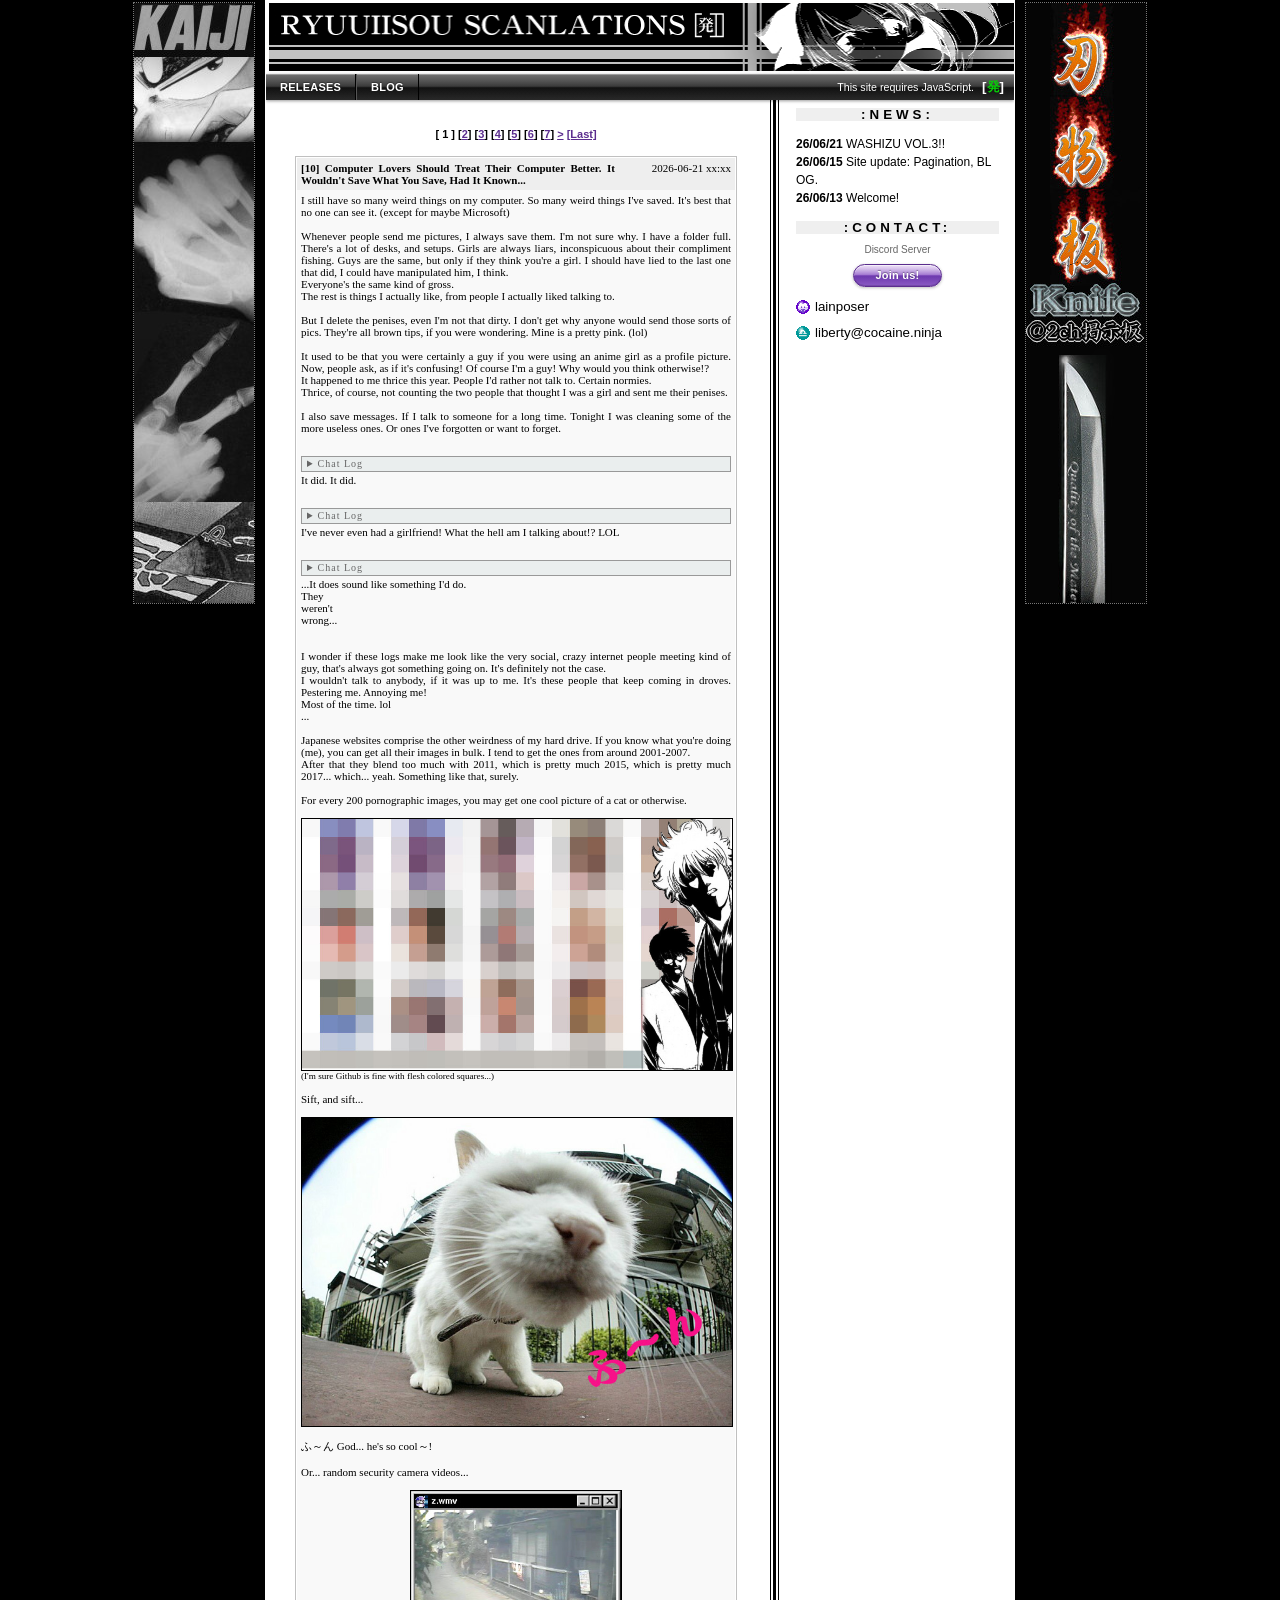
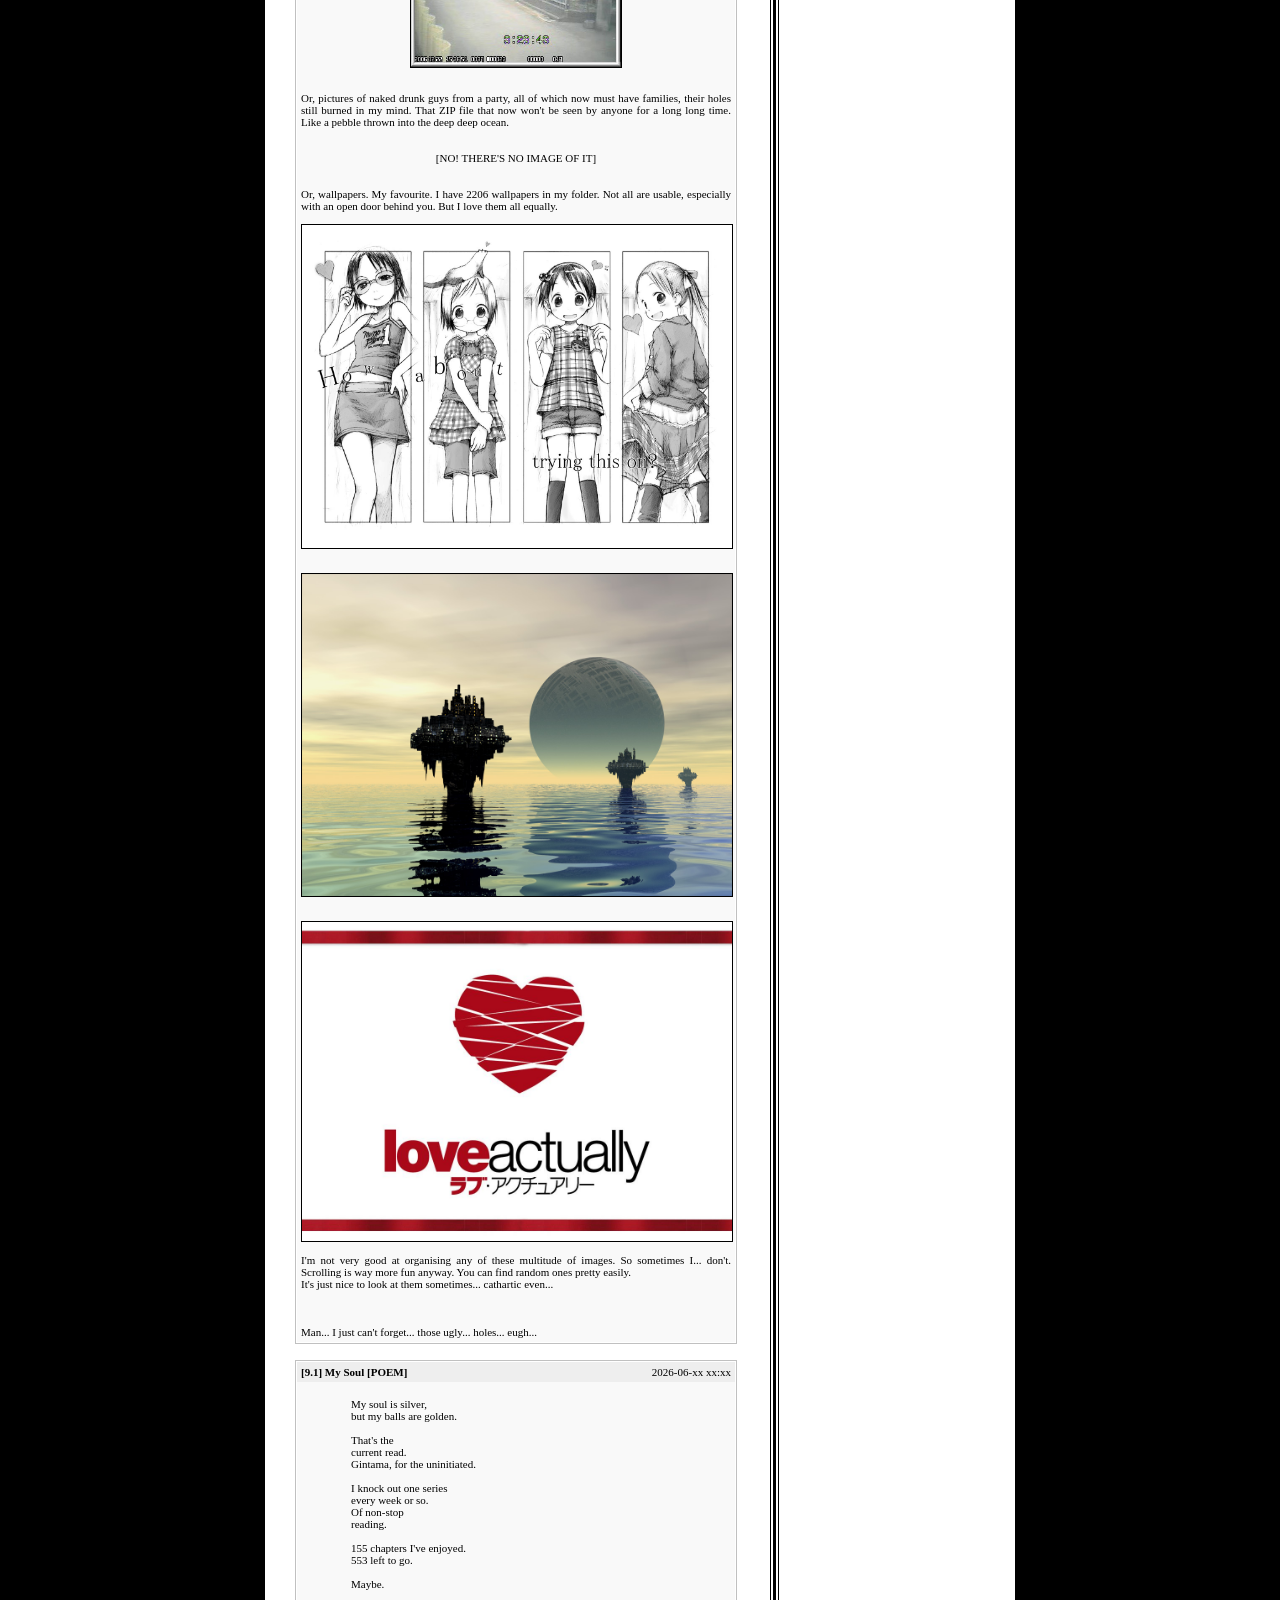
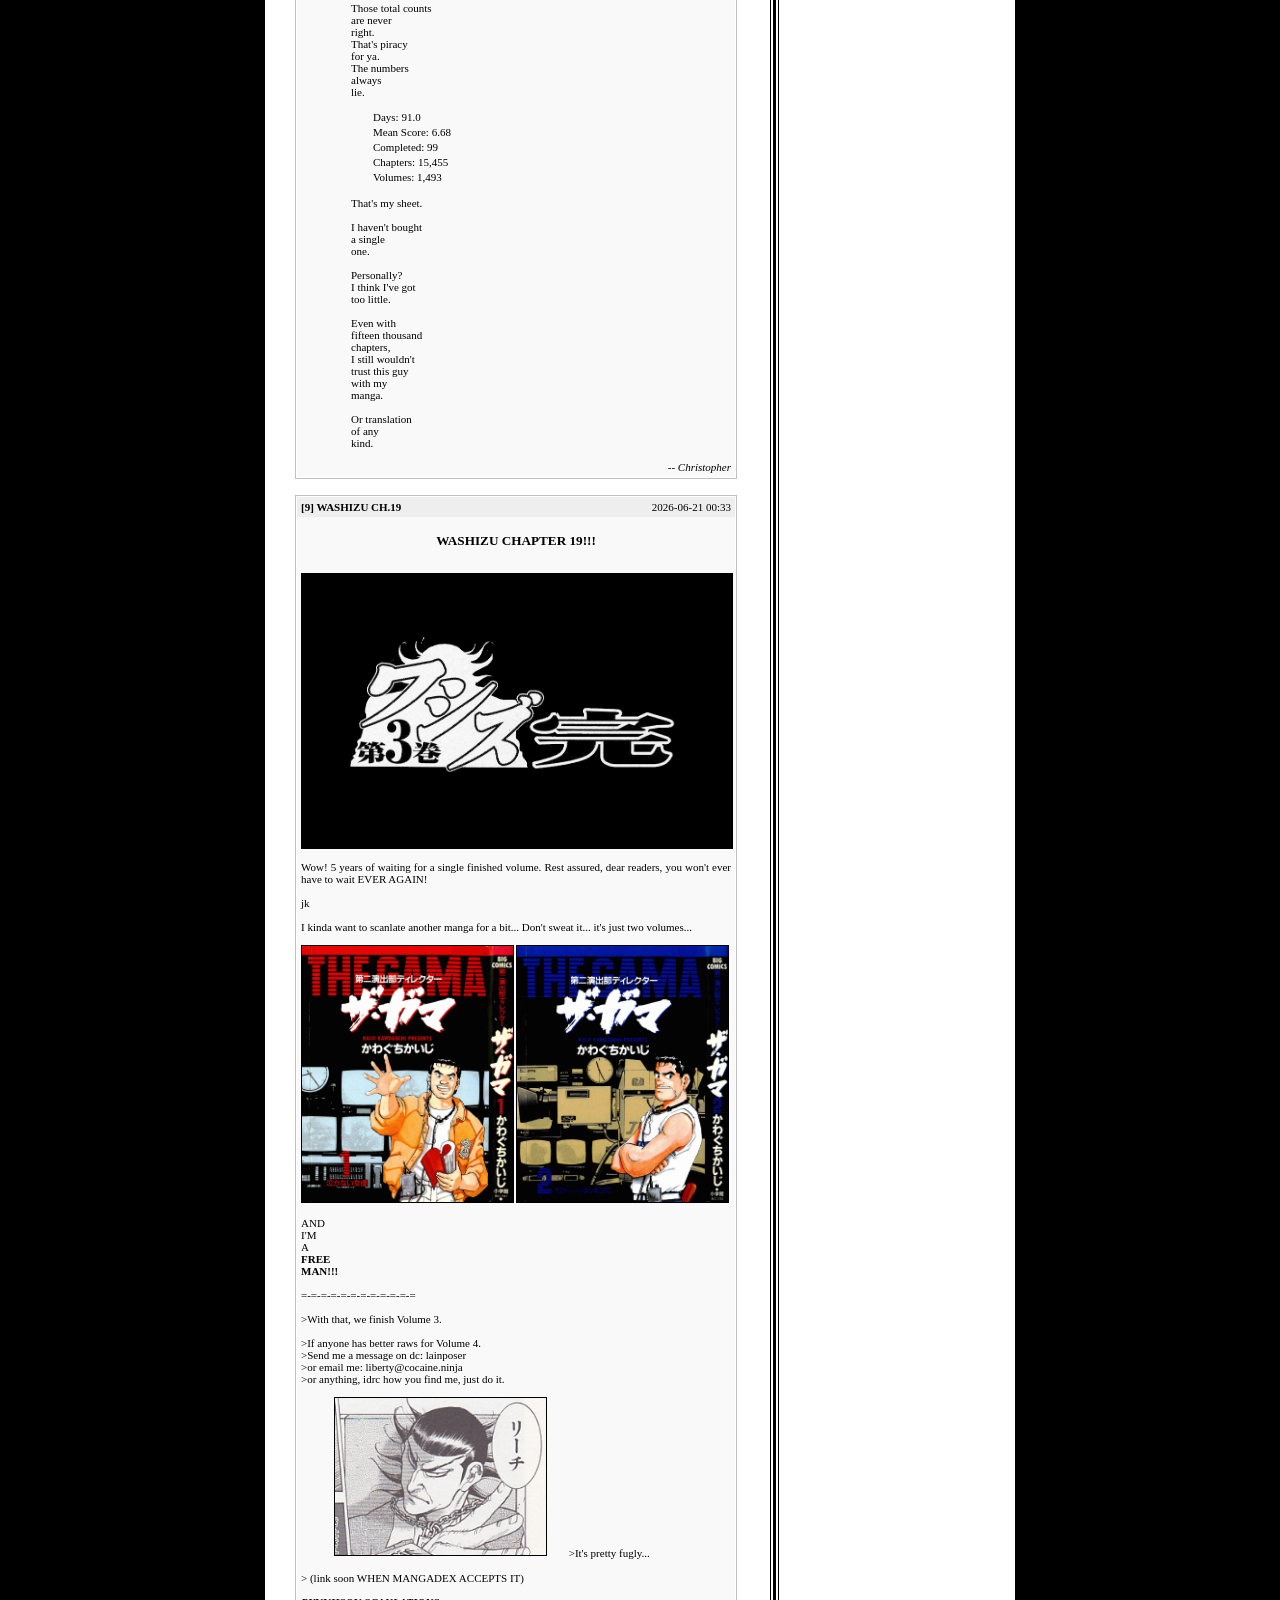
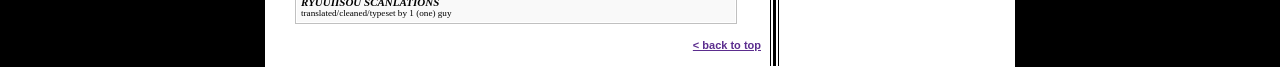
==== gbook/index.html @ 0a301904 "big update: washizu vol3 finished, blog improved, ads galore" ====
<!DOCTYPE html PUBLIC "-//W3C//DTD HTML 4.01 Frameset//EN" "http://www.w3.org/TR/html4/frameset.dtd">
<html><head>

  <meta http-equiv="Content-Type" content="text/html; charset=UTF-8">
  <meta http-equiv="Content-Style-Type" content="text/css">
  <style>html, body { background-color: #000000 !important; }</style>
  <meta name="description" content="RYUUIISOU SCANLATIONS">
  <link rel="stylesheet" href="../BASIC/design_01.css">
  <script>var ROOT_PATH = '../';</script>
  <script src="../BASIC/lupin.js?v=3"></script>
  <script src="../BASIC/musumekko.js"></script>
  <script src="../BASIC/adnot.js"></script>
<title>BLOG - RYUUIISOU SCANLATIONS</title>
</head>
<body bgcolor="#000000">

<div id="ad-left" style="position: absolute; top: 2px; right: calc(50% + 385px);"></div>
<div id="ad-right" style="position: absolute; top: 2px; left: calc(50% + 385px);"></div>

<div id="bg01">

<div id="ban">
<img src="../cg/ban.jpg" alt="RYUUIISOU SCANLATIONS">
<h1><a href="../" accesskey="1">RYUUIISOU SCANLATIONS</a></h1>
</div>

<div id="nav">
<a href="../" class="nb">RELEASES</a><a href="./" class="nb">BLOG</a>
<span id="nht">[<span style="color: rgb(7, 207, 7);">発</span>]</span>
<span id="njs">This site requires JavaScript.</span>
</div>

<div id="ctr"><div id="t1">

<div id="bk" style="padding: 14px 14px 0 14px;">
<div style="text-align:center; padding:0 0 16px 0; font: 700 11px/100% 'Lucida Grande', 'MS PGothic', sans-serif;">[ 1 ] </div>
<div style="border:1px solid silver;padding:1px;margin-bottom:16px;">
<div style="padding:4px;background:#EEEEEE;">
<span style="font:bold 11px verdana;float:left;display:inline-block;max-width:73%;text-align:justify;">Nuffin' to see</span>
<span style="font:11px verdana;float:right;text-align:right;">2026-02-22 05:00</span>
<div style="clear:both;"></div></div>
<div style="padding:4px;background:#F9F9F9;font:11px verdana;color:#999999;text-align:justify;">(  ^^ ;)<br><br></div></div>
</div>

</div>
<div style="text-align:right; margin-bottom: 15px; margin-right: 5px; font: 700 11px/100% 'Lucida Grande', 'MS PGothic', sans-serif;"><a href="javascript:window.scrollTo(0,0);" class="plnk">&lt; back to top</a></div>
</div>

<div id="sb"><div id="t2">

<h2>:News:</h2>
<p id="f5" style="visibility: hidden;">&nbsp;</p>

<h2>:Contact:</h2>
<div id="ct">
<center>
<font size="1" color="#666666">Discord Server</font><br>
<button id="aq" style="margin-top: 2px;" onclick="window.open('https://discord.gg/Wy5FDpHtTW', '_blank')">Join us!</button>
</center>
<p><img src="../cg/icon_discord.png" alt="Discord"> lainposer</p>
<p><img src="../cg/icon_mail.png" alt="Mail"> liberty@cocaine.ninja</p>
<br>
<center>
<div style="zoom: 2; transform: scaleX(0.75); transform-origin: center; image-rendering: pixelated; margin-top: 5px;">
<!-- FC2 Counter  Starts here -->
<script language="javascript" type="text/javascript" src="//counter1.fc2.com/counter.php?id=41049146&main=1"></script><noscript><img src="//counter1.fc2.com/counter_img.php?id=41049146&main=1" /></noscript>
<!-- FC2 Counter  Ends here -->
</div>
</center>
</div>

</div></div>

</div>

</body></html>
---- BASIC/design_01.css ----
body   {margin: 0;
        background-color: #000;
        text-align: center;
        font: 400 11pt/140% "MS PGothic", "ＭＳ Ｐゴシック", "Meiryo", monospace;
        color: #000}

a:link     {color: #000;
            text-decoration: underline}
a:visited  {color: #000;
            text-decoration: underline}
a:hover    {color: #555;
            text-decoration: underline}
a:active   {color: #000;
            text-decoration: underline}

a.plnk:link, a.plnk:visited
       {color: #5b2d8e;
        text-decoration: underline}
a.plnk:hover
       {color: #8450c0}

img    {border: 1px solid #000}

h1, h2, h3
       {margin: 0;
        padding: 0;
        font-weight: normal}


#bg01  {line-height: 140%;
        margin: 0 auto;
        text-align: left;
        width: 750px;
        min-height: 100vh;
        box-sizing: border-box;
        overflow: hidden;
        background: #fff linear-gradient(to right,
            transparent 504px,
            #000 504px, #000 505px,
            transparent 505px, transparent 507px,
            #000 507px, #000 510px,
            transparent 510px, transparent 512px,
            #000 512px, #000 513px,
            transparent 513px) repeat-y;
        border: 1px solid #fff}


#ban   {color: #fff;
        background-color: #fff;
        text-align: left;
        padding: 0;
        border-bottom: 1px solid #fff}

#ban img
       {display: block;
        width: 750px;
        height: auto;
        border: none}

#ban h1
       {display: none}


#nav   {background: linear-gradient(to bottom,
            rgba(255,255,255,0.25), rgba(255,255,255,0.08) 48%,
            rgba(255,255,255,0.0) 49%, rgba(255,255,255,0.03)),
            linear-gradient(to bottom,
            #444, #2a2a2a 45%, #111 55%, #222);
        height: 26px;
        line-height: 26px;
        padding: 0;
        box-shadow: inset 0 1px 0 rgba(255,255,255,0.3),
            0 1px 3px rgba(0,0,0,0.4);
        position: relative}

a.nb   {display: inline-block;
        color: #fff;
        text-decoration: none;
        padding: 0 14px;
        height: 26px;
        line-height: 26px;
        font: 700 11px/26px "Lucida Grande", "MS PGothic", sans-serif;
        text-shadow: 0 -1px 1px rgba(0,0,0,0.35);
        letter-spacing: 0.02em;
        background: transparent;
        border-right: 1px solid #000;
        border-left: 1px solid #555}

a.nb:first-child
       {border-left: none}

a.nb:hover
       {background: linear-gradient(to bottom,
            rgba(255,255,255,0.15), rgba(255,255,255,0.05) 48%,
            rgba(255,255,255,0.0) 49%, rgba(255,255,255,0.03)),
            rgba(255,255,255,0.08)}

a.nb:active
       {background: linear-gradient(to bottom,
            rgba(255,255,255,0.1), rgba(255,255,255,0.02) 48%,
            rgba(255,255,255,0.0) 49%, rgba(255,255,255,0.01)),
            linear-gradient(to bottom,
            #2a2a2a, #1a1a1a 45%, #050505 55%, #111);
        box-shadow: inset 0 2px 3px rgba(0,0,0,0.3),
            inset 0 -1px 0 rgba(0,0,32,0.15)}

#nht   {float: right;
        padding-right: 10px;
        color: #fff;
        font: 700 10pt/26px "MS PGothic", Verdana, sans-serif}

#njs   {float: right;
        padding-right: 8px;
        color: #fff;
        font: 400 8pt/26px "MS PGothic", Verdana, sans-serif}


#ctr   {float: left;
        width: 500px;
        overflow: hidden}

#t1    {padding: 15px 15px 0 15px;
        background-color: #fff;
        color: #000;
        font: 400 10pt/140% "MS PGothic", Verdana, sans-serif}


#pm    {text-align: left;
        color: #000;
        font: 400 10pt/180% "MS PGothic", "Georgia", serif;
        padding: 18px 40px 22px 50px;
        margin: 0 15px 15px 15px;
        white-space: pre-line;
        border: 1px solid #000;
        outline: 1px solid #000;
        outline-offset: 3px}

#sig   {display: block;
        margin-top: 12px;
        text-align: right;
        font-style: italic}


#rel   {width: 100%;
        border-collapse: collapse;
        font: 400 10pt/120% "MS PGothic", Verdana, sans-serif;
        margin-bottom: 15px}

#rel th
       {color: #000;
        font-weight: bold;
        text-align: left;
        padding: 1px 6px;
        border: 1px solid #ddd;
        line-height: 100%;
        background: linear-gradient(to bottom,
            rgba(255,255,255,0.7), rgba(255,255,255,0.3) 48%,
            rgba(255,255,255,0.0) 49%, rgba(255,255,255,0.1)),
            linear-gradient(to bottom,
            #f8f8f8, #eaeaea 45%, #ddd 55%, #e4e4e4);
        box-shadow: inset 0 1px 0 rgba(255,255,255,0.8)}

#rel td:nth-child(2), #rel td:nth-child(3),
#rel th:nth-child(2), #rel th:nth-child(3)
       {text-align: center}

#rel td
       {padding: 1px 6px;
        border: 1px solid #ddd;
        color: #000;
        line-height: 120%}

#rel tr:hover td
       {background-color: #f8f8f8}

#cs    {text-align: left;
        font-weight: normal;
        letter-spacing: 0.05em}

#rel a
       {color: #228b22;
        text-decoration: underline}
#rel a:hover
       {color: #006400}


#sb    {float: right;
        width: 233px;
        overflow: hidden}

#t2    {padding: 8px 15px 15px 15px;
        line-height: 100%}

#t2 h2
       {color: #000;
        background-color: #efefef;
        font: 700 10pt/100% "MS PGothic", Verdana, sans-serif;
        text-align: center;
        text-transform: uppercase;
        letter-spacing: .3em;
        margin-top: 12px}

#t2 h2:first-child
       {margin-top: 0}


#f5    {font: 400 9pt/150% "MS PGothic", Verdana, sans-serif;
        color: #000;
        text-align: left;
        word-break: break-all;
        padding: 2px 0}


#ct    {font: 400 10pt/180% "MS PGothic", Verdana, sans-serif;
        color: #000;
        padding: 4px 0}

#ct center
       {margin-bottom: 8px}

#ct p  {display: flex;
        align-items: center;
        gap: 5px;
        margin: 0 0 2px 0}

#ct img
       {width: 14px;
        height: 14px;
        border: none;
        image-rendering: pixelated}


#aq    {display: inline-block;
        appearance: none;
        -webkit-appearance: none;
        cursor: pointer;
        font: 700 11px/100% "Lucida Grande", "MS PGothic", sans-serif;
        color: #fff;
        text-shadow: 0 -1px 1px rgba(0,0,0,0.35);
        letter-spacing: 0.02em;
        padding: 5px 22px;
        border-radius: 16px;
        border: 1px solid #5b2d8e;
        background: linear-gradient(to bottom,
            rgba(255,255,255,0.75), rgba(255,255,255,0.15) 48%,
            rgba(255,255,255,0.0) 49%, rgba(255,255,255,0.05)),
            linear-gradient(to bottom,
            #b88cde, #9260c8 45%, #6d3aaf 55%, #8450c0);
        box-shadow: inset 0 1px 0 rgba(255,255,255,0.55),
            inset 0 -1px 0 rgba(0,0,32,0.15),
            0 1px 3px rgba(0,0,0,0.25)}

#aq:hover
       {background: linear-gradient(to bottom,
            rgba(255,255,255,0.85), rgba(255,255,255,0.20) 48%,
            rgba(255,255,255,0.0) 49%, rgba(255,255,255,0.08)),
            linear-gradient(to bottom,
            #c9a0ea, #a070d8 45%, #7d4abf 55%, #9460d0)}

#aq:active
       {background: linear-gradient(to bottom,
            rgba(255,255,255,0.4), rgba(255,255,255,0.05) 48%,
            rgba(255,255,255,0.0) 49%, rgba(255,255,255,0.02)),
            linear-gradient(to bottom,
            #8a5cb0, #6d3a9a 45%, #522885 55%, #6b3ea8);
        box-shadow: inset 0 2px 3px rgba(0,0,0,0.2),
            0 1px 1px rgba(0,0,0,0.15)}
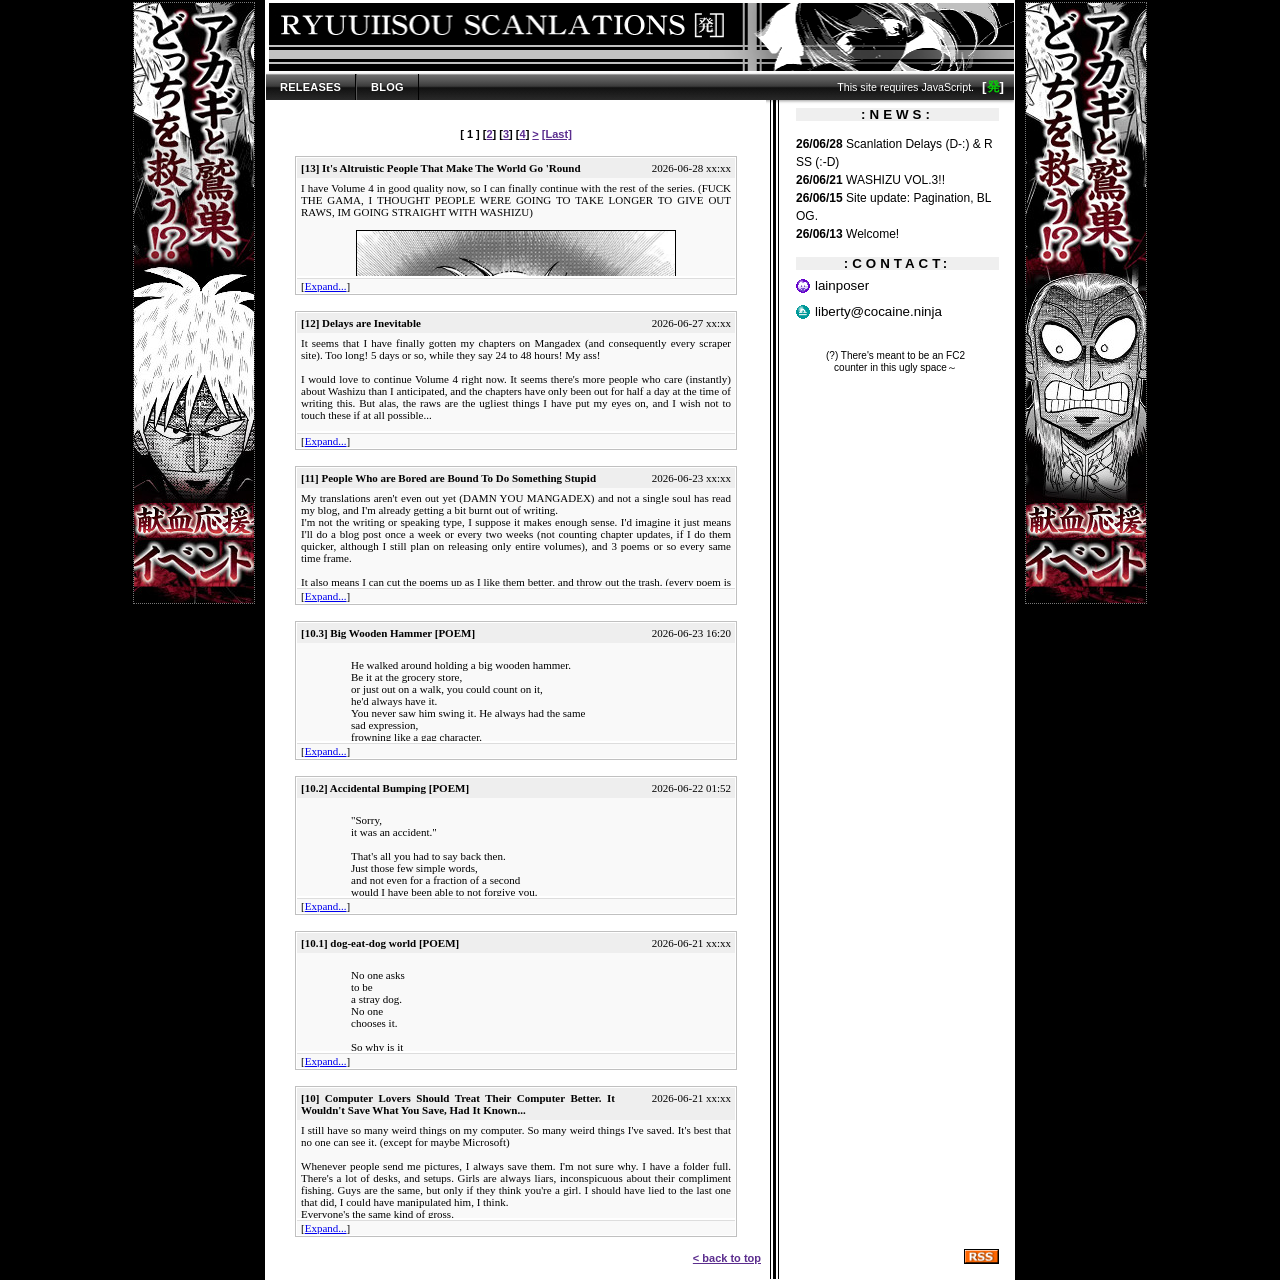
==== commit a78337e1: "RSS and such" ====
--- a/gbook/index.html
+++ b/gbook/index.html
@@ -30,6 +30,7 @@
 <span id="njs">This site requires JavaScript.</span>
 </div>
 
+<div style="position: relative; overflow: hidden;">
 <div id="ctr"><div id="t1">
 
 <div id="bk" style="padding: 14px 14px 0 14px;">
@@ -53,24 +54,29 @@
 
 <h2>:Contact:</h2>
 <div id="ct">
+<!--
 <center>
 <font size="1" color="#666666">Discord Server</font><br>
 <button id="aq" style="margin-top: 2px;" onclick="window.open('https://discord.gg/Wy5FDpHtTW', '_blank')">Join us!</button>
 </center>
+-->
 <p><img src="../cg/icon_discord.png" alt="Discord"> lainposer</p>
 <p><img src="../cg/icon_mail.png" alt="Mail"> liberty@cocaine.ninja</p>
 <br>
 <center>
+<div id="fc2-fallback" style="display:none; font-family: 'MS PGothic', Verdana, sans-serif; line-height: 1.2; max-width: 150px; margin-right: 4px; text-align: center; font-size: 10px;">(?) There's meant to be an FC2 counter in this ugly space～</div>
 <div style="zoom: 2; transform: scaleX(0.75); transform-origin: center; image-rendering: pixelated; margin-top: 5px;">
 <!-- FC2 Counter  Starts here -->
-<script language="javascript" type="text/javascript" src="//counter1.fc2.com/counter.php?id=41049146&main=1"></script><noscript><img src="//counter1.fc2.com/counter_img.php?id=41049146&main=1" /></noscript>
+<script language="javascript" type="text/javascript" src="//counter1.fc2.com/counter.php?id=41049146&main=1" onerror="document.getElementById('fc2-fallback').style.display='block';"></script><noscript><img src="//counter1.fc2.com/counter_img.php?id=41049146&main=1" /></noscript>
 <!-- FC2 Counter  Ends here -->
 </div>
 </center>
 </div>
-
 </div></div>
-
+<div id="rss-btn" style="display: none; position: absolute; bottom: 15px; right: 0; width: 233px; text-align: right; box-sizing: border-box; padding-right: 15px;">
+  <a href="rss.xml"><img src="../cg/rss.png" alt="RSS" style="width: 15%;"></a>
+</div>
+</div>
 </div>
 
 </body></html>
--- a/BASIC/design_01.css
+++ b/BASIC/design_01.css
@@ -27,7 +27,8 @@
         font-weight: normal}
 
 
-#bg01  {line-height: 140%;
+#bg01  {position: relative;
+        line-height: 140%;
         margin: 0 auto;
         text-align: left;
         width: 750px;
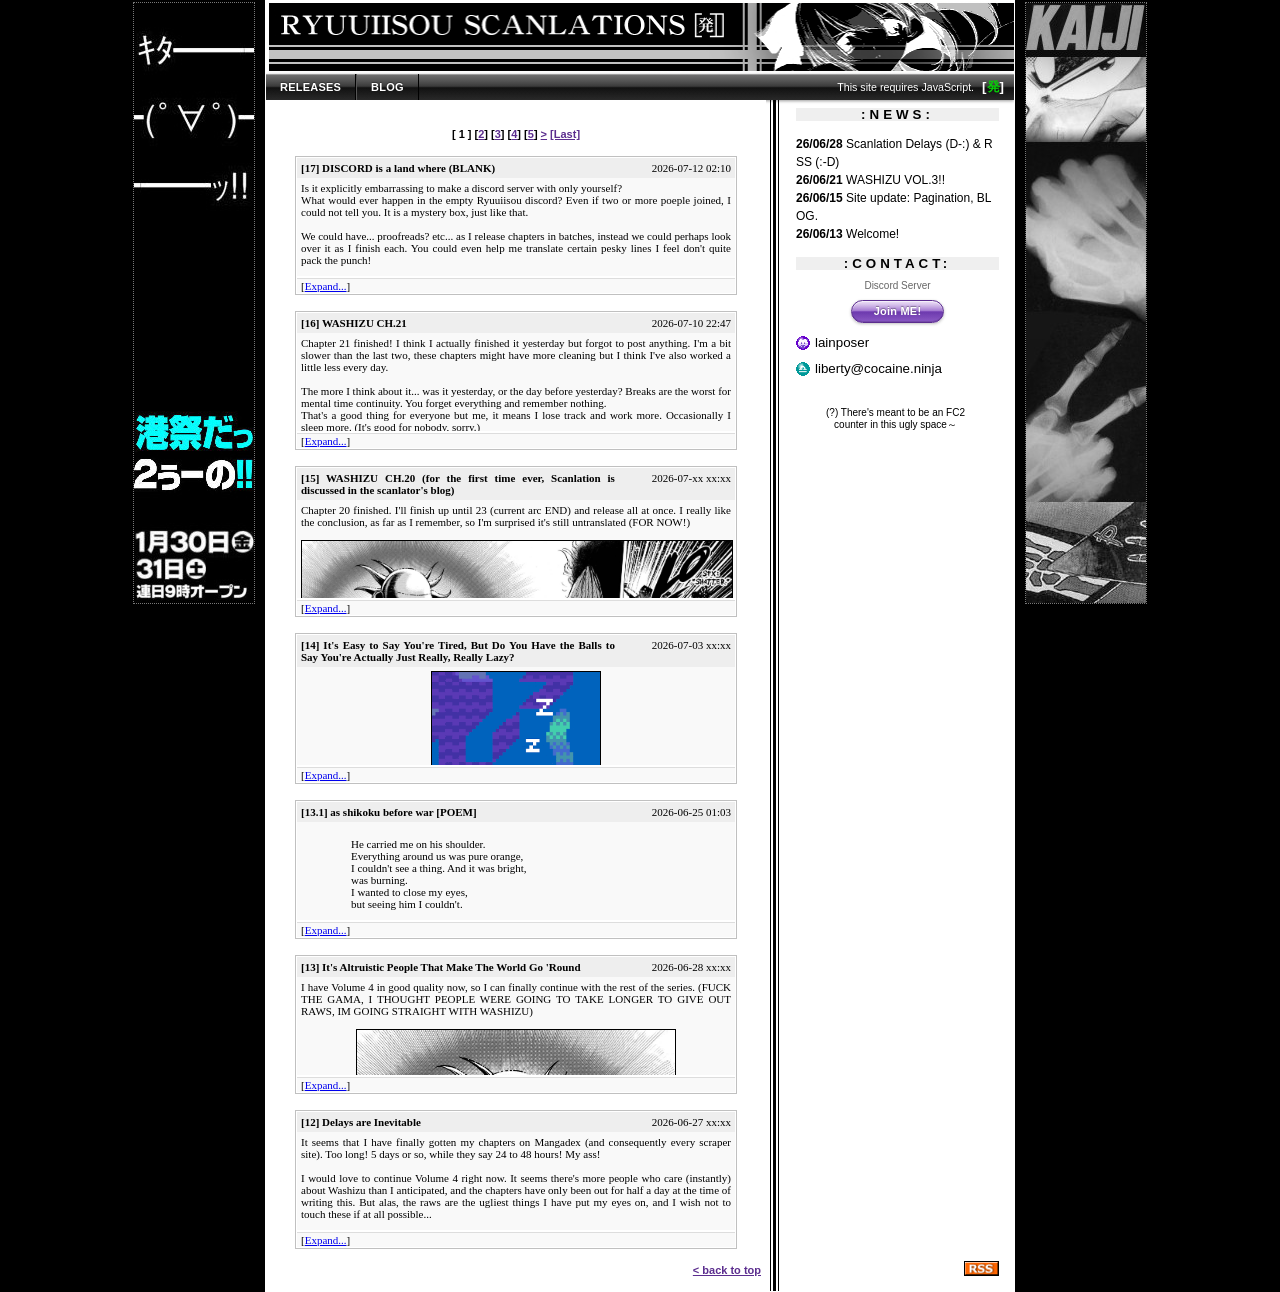
==== commit 13f57ccc: "dicksword" ====
--- a/gbook/index.html
+++ b/gbook/index.html
@@ -54,12 +54,10 @@
 
 <h2>:Contact:</h2>
 <div id="ct">
-<!--
 <center>
 <font size="1" color="#666666">Discord Server</font><br>
-<button id="aq" style="margin-top: 2px;" onclick="window.open('https://discord.gg/Wy5FDpHtTW', '_blank')">Join us!</button>
+<button id="aq" style="margin-top: 2px;" onclick="window.open('https://discord.gg/XPMNrYJjXY', '_blank')">Join ME!</button>
 </center>
--->
 <p><img src="../cg/icon_discord.png" alt="Discord"> lainposer</p>
 <p><img src="../cg/icon_mail.png" alt="Mail"> liberty@cocaine.ninja</p>
 <br>
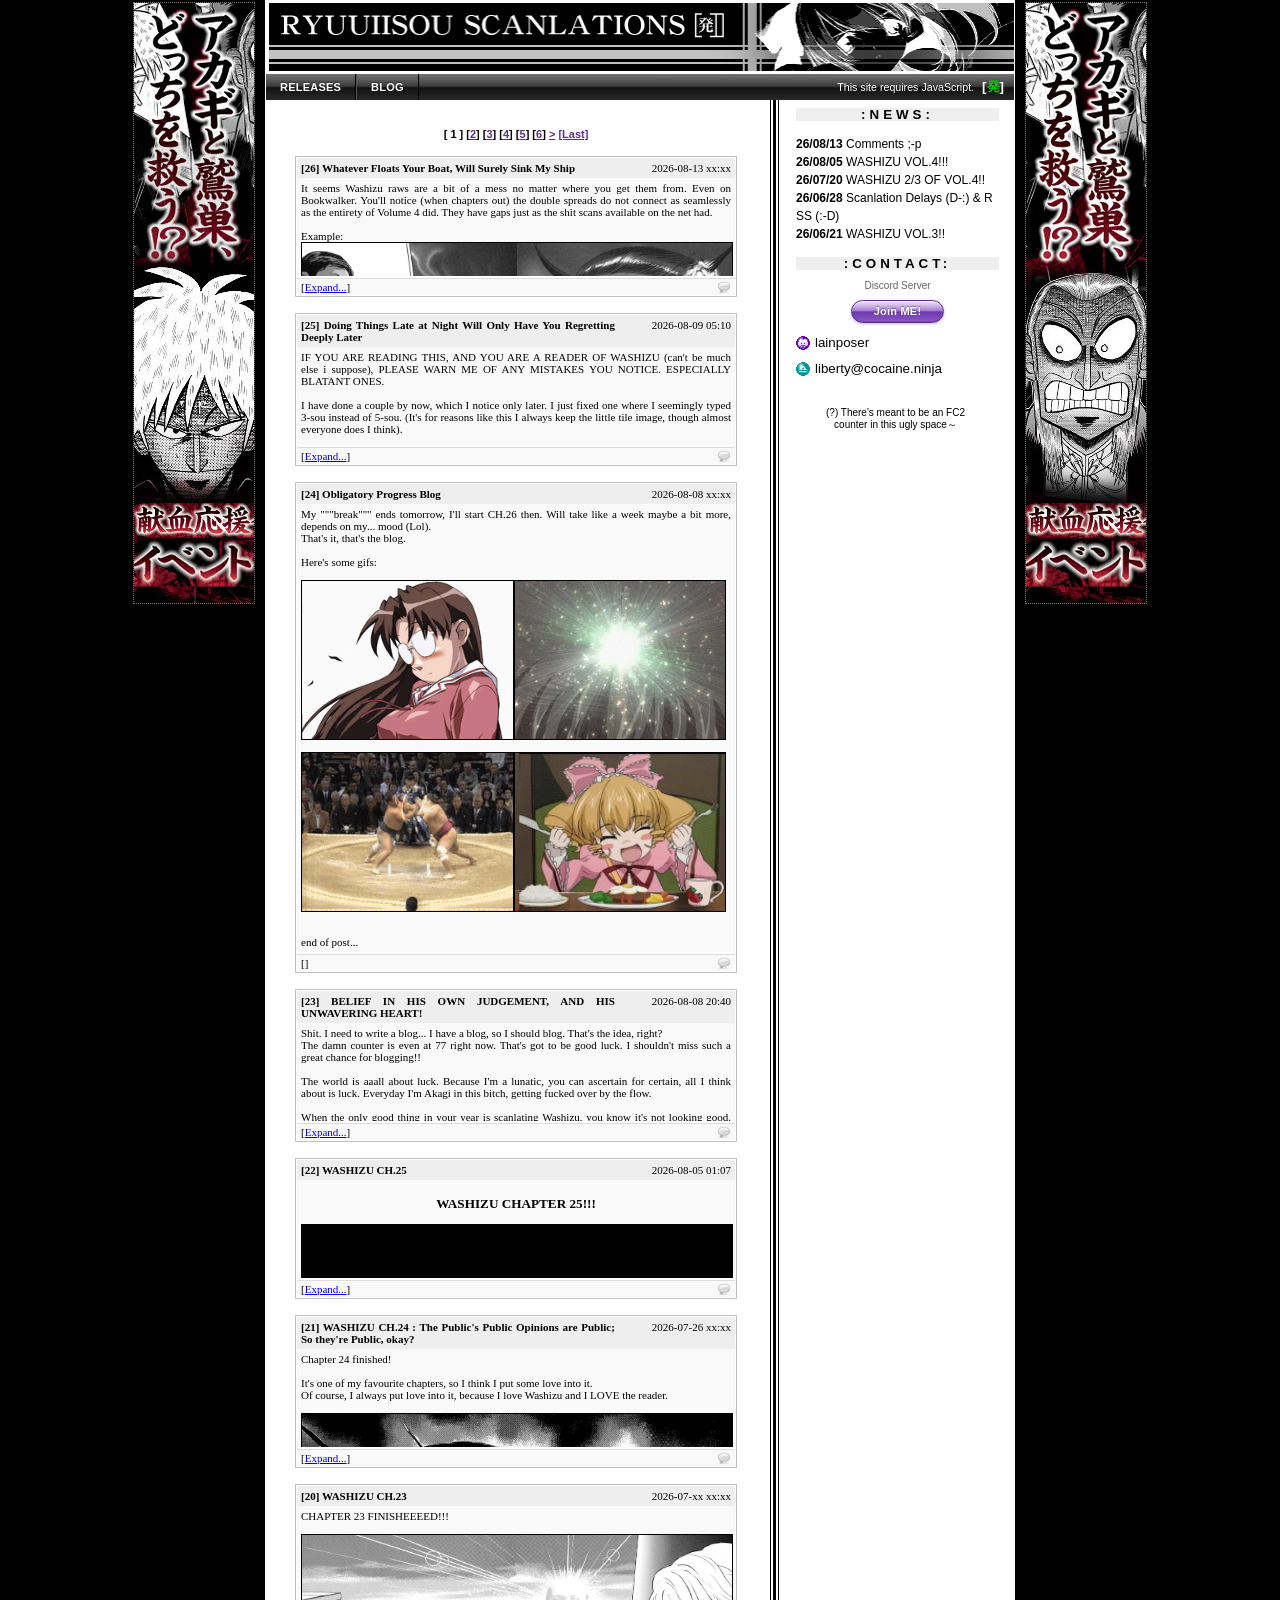
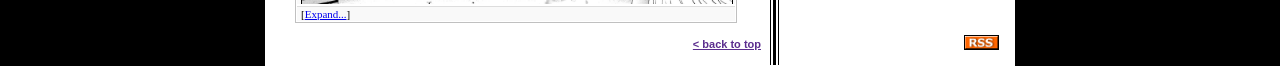
==== commit 1360b3ad: "botched comment system" ====
--- a/gbook/index.html
+++ b/gbook/index.html
@@ -10,6 +10,7 @@
   <script src="../BASIC/lupin.js?v=3"></script>
   <script src="../BASIC/musumekko.js"></script>
   <script src="../BASIC/adnot.js"></script>
+  <script src="../BASIC/zawa.js"></script>
 <title>BLOG - RYUUIISOU SCANLATIONS</title>
 </head>
 <body bgcolor="#000000">
--- a/BASIC/design_01.css
+++ b/BASIC/design_01.css
@@ -35,14 +35,8 @@
         min-height: 100vh;
         box-sizing: border-box;
         overflow: hidden;
-        background: #fff linear-gradient(to right,
-            transparent 504px,
-            #000 504px, #000 505px,
-            transparent 505px, transparent 507px,
-            #000 507px, #000 510px,
-            transparent 510px, transparent 512px,
-            #000 512px, #000 513px,
-            transparent 513px) repeat-y;
+        background-color: #fff;
+        background: #fff url(../cg/bg_stripe.png) repeat-y;
         border: 1px solid #fff}
 
 
@@ -62,7 +56,10 @@
        {display: none}
 
 
-#nav   {background: linear-gradient(to bottom,
+#nav   {background-color: #2a2a2a;
+        background-image: url(../cg/nav_bg.png);
+        background-repeat: repeat-x;
+        background: linear-gradient(to bottom,
             rgba(255,255,255,0.25), rgba(255,255,255,0.08) 48%,
             rgba(255,255,255,0.0) 49%, rgba(255,255,255,0.03)),
             linear-gradient(to bottom,
@@ -70,8 +67,7 @@
         height: 26px;
         line-height: 26px;
         padding: 0;
-        box-shadow: inset 0 1px 0 rgba(255,255,255,0.3),
-            0 1px 3px rgba(0,0,0,0.4);
+        // box-shadow: inset 0 1px 0 rgba(255,255,255,0.3), 0 1px 3px rgba(0,0,0,0.4);
         position: relative}
 
 a.nb   {display: inline-block;
@@ -91,13 +87,15 @@
        {border-left: none}
 
 a.nb:hover
-       {background: linear-gradient(to bottom,
+       {background-color: #333;
+        background: linear-gradient(to bottom,
             rgba(255,255,255,0.15), rgba(255,255,255,0.05) 48%,
             rgba(255,255,255,0.0) 49%, rgba(255,255,255,0.03)),
             rgba(255,255,255,0.08)}
 
 a.nb:active
-       {background: linear-gradient(to bottom,
+       {background-color: #111;
+        background: linear-gradient(to bottom,
             rgba(255,255,255,0.1), rgba(255,255,255,0.02) 48%,
             rgba(255,255,255,0.0) 49%, rgba(255,255,255,0.01)),
             linear-gradient(to bottom,
@@ -132,9 +130,7 @@
         padding: 18px 40px 22px 50px;
         margin: 0 15px 15px 15px;
         white-space: pre-line;
-        border: 1px solid #000;
-        outline: 1px solid #000;
-        outline-offset: 3px}
+        border: 4px double #000}
 
 #sig   {display: block;
         margin-top: 12px;
@@ -154,6 +150,9 @@
         padding: 1px 6px;
         border: 1px solid #ddd;
         line-height: 100%;
+        background-color: #eaeaea;
+        background-image: url(../cg/th_bg.png);
+        background-repeat: repeat-x;
         background: linear-gradient(to bottom,
             rgba(255,255,255,0.7), rgba(255,255,255,0.3) 48%,
             rgba(255,255,255,0.0) 49%, rgba(255,255,255,0.1)),
@@ -242,6 +241,9 @@
         padding: 5px 22px;
         border-radius: 16px;
         border: 1px solid #5b2d8e;
+        background-color: #9260c8;
+        background-image: url(../cg/btn_bg.png);
+        background-repeat: repeat-x;
         background: linear-gradient(to bottom,
             rgba(255,255,255,0.75), rgba(255,255,255,0.15) 48%,
             rgba(255,255,255,0.0) 49%, rgba(255,255,255,0.05)),
@@ -252,17 +254,297 @@
             0 1px 3px rgba(0,0,0,0.25)}
 
 #aq:hover
-       {background: linear-gradient(to bottom,
+       {background-color: #a070d8;
+        background-image: url(../cg/btn_hover.png);
+        background-repeat: repeat-x;
+        background: linear-gradient(to bottom,
             rgba(255,255,255,0.85), rgba(255,255,255,0.20) 48%,
             rgba(255,255,255,0.0) 49%, rgba(255,255,255,0.08)),
             linear-gradient(to bottom,
             #c9a0ea, #a070d8 45%, #7d4abf 55%, #9460d0)}
 
 #aq:active
-       {background: linear-gradient(to bottom,
+       {background-color: #6d3a9a;
+        background-image: url(../cg/btn_active.png);
+        background-repeat: repeat-x;
+        background: linear-gradient(to bottom,
             rgba(255,255,255,0.4), rgba(255,255,255,0.05) 48%,
             rgba(255,255,255,0.0) 49%, rgba(255,255,255,0.02)),
             linear-gradient(to bottom,
             #8a5cb0, #6d3a9a 45%, #522885 55%, #6b3ea8);
         box-shadow: inset 0 2px 3px rgba(0,0,0,0.2),
             0 1px 1px rgba(0,0,0,0.15)}
+
+.komebox {
+    display: none;
+    margin-top: 2px;
+    border-top: 1px solid #ddd;
+    background: #ffffff;
+    padding: 2px 0 0 0;
+}
+
+.container {
+    font: 11px/1.2 "MS PGothic", "Lucida Grande", Verdana, sans-serif;
+    color: #000000;
+}
+
+.thread {
+    max-height: 350px;
+    overflow-y: auto;
+    margin-bottom: 2px;
+    padding: 0;
+}
+
+.res {
+    margin-bottom: 3px;
+    padding-bottom: 3px;
+    border-bottom: 1px solid #f0f0f0;
+}
+
+.td1 {
+    display: flex;
+    gap: 6px;
+    align-items: flex-start;
+}
+
+.res:last-child {
+    border-bottom: none;
+    margin-bottom: 0;
+    padding-bottom: 0;
+}
+
+.iimg {
+    width: 28px;
+    height: 28px;
+    border-radius: 0;
+    flex-shrink: 0;
+    object-fit: cover;
+    background: #eee;
+    border: 1px solid #ccc;
+}
+
+.resin {
+    flex: 1;
+    min-width: 0;
+    text-align: left;
+}
+
+.header {
+    display: flex;
+    justify-content: space-between;
+    align-items: baseline;
+    margin-bottom: 1px;
+}
+
+.name {
+    font-weight: bold;
+    font-size: 11px;
+    color: #5b2d8e;
+}
+
+.timef {
+    font: 10px monospace, sans-serif;
+    color: #888888;
+}
+
+.resb {
+    color: #555555;
+    text-decoration: underline;
+}
+
+.kombody {
+    font-size: 11px;
+    color: #111111;
+    line-height: 1.25;
+    word-break: break-word;
+}
+
+.nodata {
+    color: #888888;
+    font: italic 11px Verdana, sans-serif;
+    padding: 6px 0;
+    text-align: center;
+}
+
+.postform {
+    border-top: 1px solid #ddd;
+    background: #f9f9f9;
+    padding: 2px 0 0 0;
+    margin-top: 2px;
+}
+
+.inrow {
+    display: flex;
+    gap: 3px;
+    margin-bottom: 2px;
+    align-items: center;
+}
+
+.in {
+    font: 10px/14px Verdana, sans-serif;
+    padding: 0 3px;
+    border: 1px solid #ccc;
+    background: #ffffff;
+    color: #000;
+    box-sizing: border-box;
+    height: 16px;
+}
+
+.inname {
+    width: 90px;
+}
+
+.inimg {
+    flex: 1;
+}
+
+.palette {
+    display: flex;
+    gap: 2px;
+    align-items: center;
+}
+
+.swatch {
+    width: 12px;
+    height: 12px;
+    cursor: pointer;
+    border: 1px solid #ccc;
+    box-sizing: border-box;
+}
+
+.paletteon {
+    border: 1px solid #000;
+    box-shadow: 0 0 0 1px #fff inset;
+}
+
+.textarea {
+    width: 100%;
+    min-height: 16px;
+    height: 16px;
+    font: 10px/14px Verdana, sans-serif;
+    padding: 0 3px;
+    border: 1px solid #ccc;
+    background: #ffffff;
+    color: #000;
+    resize: none;
+    overflow: hidden;
+    box-sizing: border-box;
+}
+
+.postact {
+    margin-top: 0;
+    margin-bottom: 0;
+    padding-top: 2px;
+    text-align: right;
+}
+
+.submitb {
+    appearance: none;
+    -webkit-appearance: none;
+    cursor: pointer;
+    font: 700 11px/100% "Lucida Grande", "MS PGothic", sans-serif;
+    color: #000000;
+    padding: 3px 12px;
+    border-radius: 0;
+    margin-top: -1px;
+    border: 1px solid #bbb;
+    background-color: #ffffff;
+    background-image: linear-gradient(to bottom,
+        rgba(255,255,255,0.9), rgba(255,255,255,0.4) 48%,
+        rgba(235,235,235,0.1) 49%, rgba(255,255,255,0.5)),
+        linear-gradient(to bottom, #ffffff, #eeeeee 45%, #e0e0e0 55%, #f5f5f5);
+    box-shadow: inset 0 1px 0 rgba(255,255,255,0.9),
+        0 1px 2px rgba(0,0,0,0.15);
+}
+
+.submitb:hover {
+    border-color: #999;
+    background-color: #f7f7f7;
+}
+
+.submitb:active {
+    box-shadow: inset 0 1px 3px rgba(0,0,0,0.2);
+}
+
+.smsg {
+    font: italic 10px Verdana, sans-serif;
+    margin-right: 2px;
+}
+
+.tree {
+    margin-left: 14px;
+    padding-left: 14px;
+    margin-top: 2px;
+    position: relative;
+}
+
+.tree .res {
+    border-bottom: none;
+    margin-bottom: 3px;
+    padding-bottom: 0;
+}
+
+.tree .td1 {
+    position: relative;
+}
+
+.tree .res .td1::before {
+    content: '';
+    position: absolute;
+    top: 0;
+    left: -14px;
+    width: 1px;
+    height: calc(100% + 3px);
+    background: #e0e0e0;
+}
+
+.tree .res:last-child > .td1::before {
+    height: 14px;
+}
+
+.tree .td1::after {
+    content: '';
+    position: absolute;
+    top: 14px;
+    left: -14px;
+    width: 10px;
+    height: 1px;
+    background: #e0e0e0;
+}
+
+.openres {
+    font-size: 9px;
+    color: #555555;
+    text-decoration: none;
+    margin-left: 4px;
+}
+
+.yameb {
+    font: 10px Verdana, sans-serif;
+    color: #cc0000;
+    text-decoration: none;
+    margin-left: 2px;
+    margin-right: 6px;
+    vertical-align: middle;
+}
+.yameb:hover { text-decoration: underline; }
+
+.admdel {
+    font-size: 9px;
+    color: #cc0000;
+    text-decoration: none;
+    margin-left: 4px;
+}
+.admdel:hover { text-decoration: underline; }
+
+.spoiler {
+    background: #000;
+    color: #000;
+    cursor: pointer;
+    padding: 0 2px;
+}
+.spoileron {
+    color: #fff;
+}
+
+
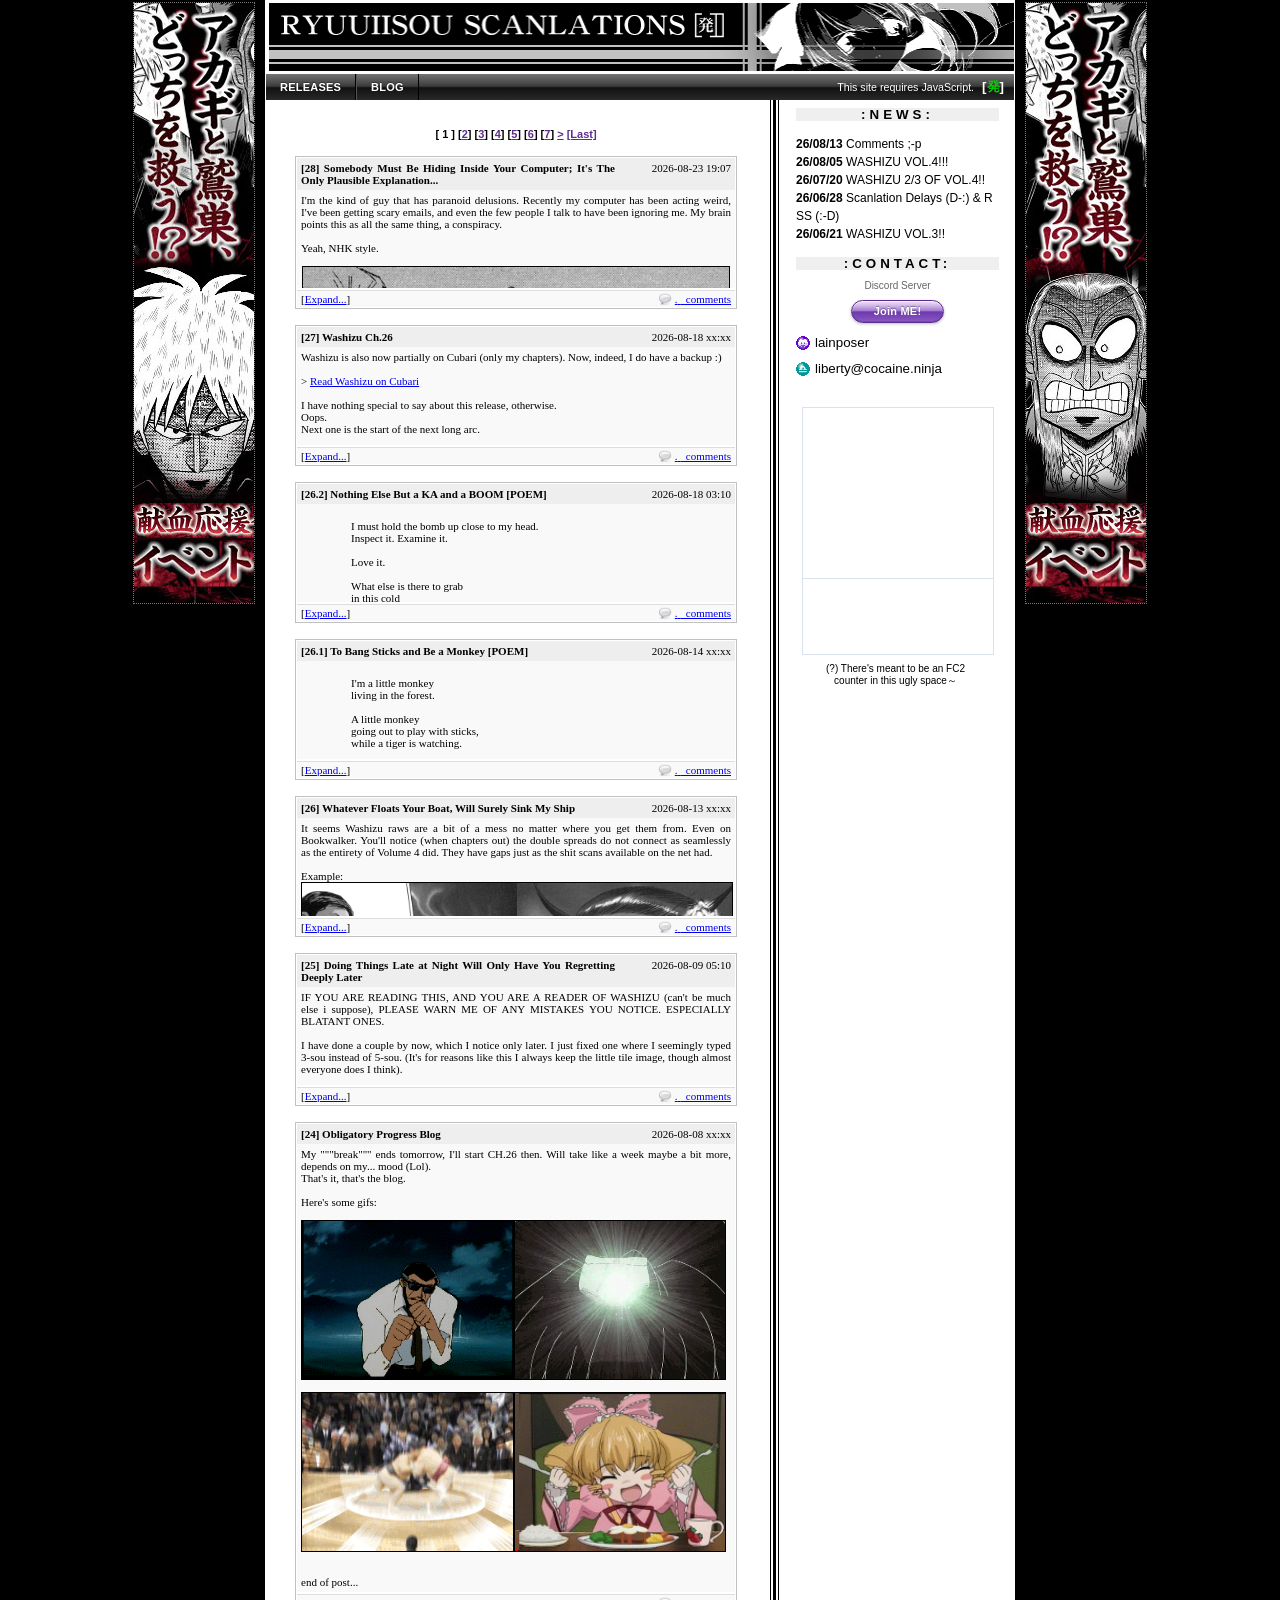
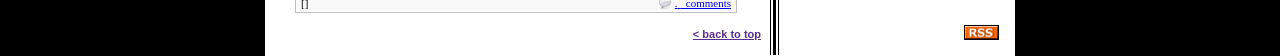
==== commit 0c07cbbc: "shoutbox, more visible comments, new paranoia blog (i knew there was going to be one... one day)" ====
--- a/gbook/index.html
+++ b/gbook/index.html
@@ -63,6 +63,12 @@
 <p><img src="../cg/icon_mail.png" alt="Mail"> liberty@cocaine.ninja</p>
 <br>
 <center>
+<div id="cboxdiv" style="text-align: center; line-height: 0">
+<div><iframe frameborder="0" width="190" height="170" src="https://januaryjan.alwaysdata.net/zbox.php?sec=main" marginheight="2" marginwidth="2" scrolling="auto" allowtransparency="yes" name="cboxmain" style="border:#DBE2ED 1px solid;" id="cboxmain"></iframe></div>
+<div><iframe frameborder="0" width="190" height="75" src="https://januaryjan.alwaysdata.net/zbox.php?sec=form" marginheight="2" marginwidth="2" scrolling="no" allowtransparency="yes" name="cboxform" style="border:#DBE2ED 1px solid;border-top:0px" id="cboxform"></iframe></div>
+</div>
+</center>
+<center>
 <div id="fc2-fallback" style="display:none; font-family: 'MS PGothic', Verdana, sans-serif; line-height: 1.2; max-width: 150px; margin-right: 4px; text-align: center; font-size: 10px;">(?) There's meant to be an FC2 counter in this ugly space～</div>
 <div style="zoom: 2; transform: scaleX(0.75); transform-origin: center; image-rendering: pixelated; margin-top: 5px;">
 <!-- FC2 Counter  Starts here -->
--- a/BASIC/design_01.css
+++ b/BASIC/design_01.css
@@ -18,6 +18,19 @@
         text-decoration: underline}
 a.plnk:hover
        {color: #8450c0}
+
+a.blnk:link, a.blnk:visited
+       {color: #0000ee;
+        text-decoration: underline}
+a.blnk:hover
+       {color: #551a8b}
+
+#rd    {display: table;
+        margin: 0 auto 20px auto;
+        position: relative;
+        left: -12px;
+        text-align: left;
+        line-height: 150%}
 
 img    {border: 1px solid #000}
 
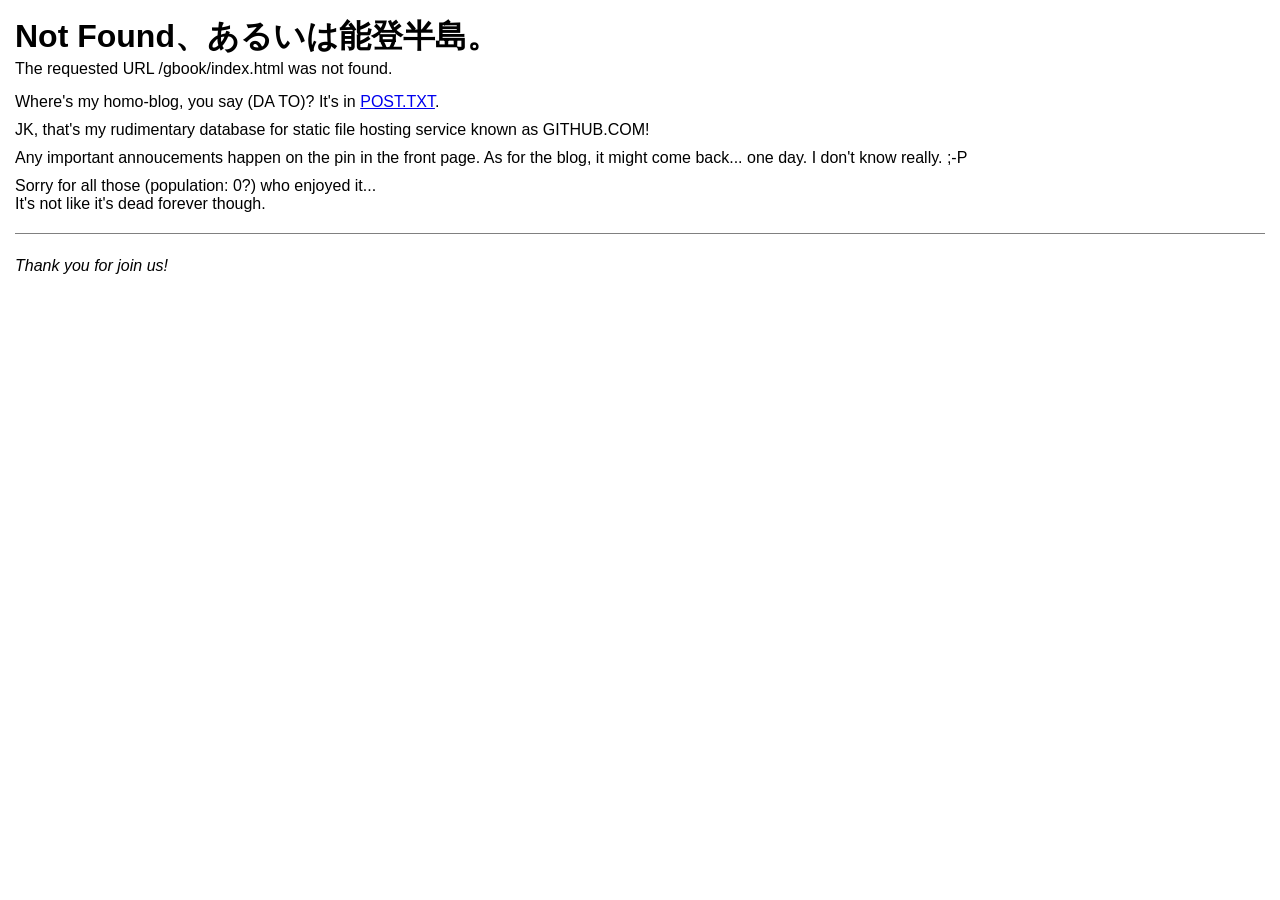
==== commit ce1a6470: "new layout" ====
--- a/gbook/index.html
+++ b/gbook/index.html
@@ -1,87 +1,64 @@
-<!DOCTYPE html PUBLIC "-//W3C//DTD HTML 4.01 Frameset//EN" "http://www.w3.org/TR/html4/frameset.dtd">
-<html><head>
+<!DOCTYPE HTML PUBLIC "-//W3C//DTD HTML 4.01 Transitional//EN">
+<html lang="ja">
+<head>
+<meta http-equiv="Content-Type" content="text/html; charset=UTF-8">
+<title>Not Found - Microsoft Internet Explorer</title>
+<style type="text/css">
+body {
+	font-family: "MS PGothic", "MS UI Gothic", sans-serif;
+	font-size: 12pt;
+	background-color: #FFFFFF;
+	color: #000000;
+	margin: 15px;
+}
+h1 {
+	font-size: 24pt;
+	margin: 0px 0px 1px 0px;
+}
+p {
+	margin: 0px;
+}
+hr {
+	border: 0px;
+	height: 2px;
+	border-top: 1px solid #808080;
+	border-bottom: 1px solid #FFFFFF;
+	margin: 20px 0px;
+}
+em {
+	font-style: italic;
+}
+a {
+	color: #0000EE;
+}
+a:hover {
+	color: #EE0000;
+}
+</style>
+</head>
+<body topmargin="15" bgcolor="#FFFFFF" text="#000000">
 
-  <meta http-equiv="Content-Type" content="text/html; charset=UTF-8">
-  <meta http-equiv="Content-Style-Type" content="text/css">
-  <style>html, body { background-color: #000000 !important; }</style>
-  <meta name="description" content="RYUUIISOU SCANLATIONS">
-  <link rel="stylesheet" href="../BASIC/design_01.css">
-  <script>var ROOT_PATH = '../';</script>
-  <script src="../BASIC/lupin.js?v=3"></script>
-  <script src="../BASIC/musumekko.js"></script>
-  <script src="../BASIC/adnot.js"></script>
-  <script src="../BASIC/zawa.js"></script>
-<title>BLOG - RYUUIISOU SCANLATIONS</title>
-</head>
-<body bgcolor="#000000">
+<h1>Not Found、あるいは能登半島。</h1>
+<p id="path-display">The requested URL /gbook/ was not found.</p>
 
-<div id="ad-left" style="position: absolute; top: 2px; right: calc(50% + 385px);"></div>
-<div id="ad-right" style="position: absolute; top: 2px; left: calc(50% + 385px);"></div>
+<p style="margin-top: 15px;">Where's my homo-blog, you say (DA TO)? It's in <a href="POST.TXT">POST.TXT</a>.</p>
 
-<div id="bg01">
+<p style="margin-top: 10px;">JK, that's my rudimentary database for static file hosting service known as GITHUB.COM!</p>
 
-<div id="ban">
-<img src="../cg/ban.jpg" alt="RYUUIISOU SCANLATIONS">
-<h1><a href="../" accesskey="1">RYUUIISOU SCANLATIONS</a></h1>
-</div>
+<p style="margin-top: 10px;">Any important annoucements happen on the pin in the front page. As for the blog, it might come back... one day. I don't know really. ;-P</p>
 
-<div id="nav">
-<a href="../" class="nb">RELEASES</a><a href="./" class="nb">BLOG</a>
-<span id="nht">[<span style="color: rgb(7, 207, 7);">発</span>]</span>
-<span id="njs">This site requires JavaScript.</span>
-</div>
+<p style="margin-top: 10px;">Sorry for all those (population: 0?) who enjoyed it...<br>
+It's not like it's dead forever though.</p>
 
-<div style="position: relative; overflow: hidden;">
-<div id="ctr"><div id="t1">
+<hr>
+<p><em>Thank you for join us!</em></p>
 
-<div id="bk" style="padding: 14px 14px 0 14px;">
-<div style="text-align:center; padding:0 0 16px 0; font: 700 11px/100% 'Lucida Grande', 'MS PGothic', sans-serif;">[ 1 ] </div>
-<div style="border:1px solid silver;padding:1px;margin-bottom:16px;">
-<div style="padding:4px;background:#EEEEEE;">
-<span style="font:bold 11px verdana;float:left;display:inline-block;max-width:73%;text-align:justify;">Nuffin' to see</span>
-<span style="font:11px verdana;float:right;text-align:right;">2026-02-22 05:00</span>
-<div style="clear:both;"></div></div>
-<div style="padding:4px;background:#F9F9F9;font:11px verdana;color:#999999;text-align:justify;">(  ^^ ;)<br><br></div></div>
-</div>
+<script type="text/javascript">
+(function() {
+    var path = window.location.pathname || "/gbook/";
+    document.getElementById("path-display").innerHTML = "The requested URL " + path + " was not found.";
+})();
+</script>
 
-</div>
-<div style="text-align:right; margin-bottom: 15px; margin-right: 5px; font: 700 11px/100% 'Lucida Grande', 'MS PGothic', sans-serif;"><a href="javascript:window.scrollTo(0,0);" class="plnk">&lt; back to top</a></div>
-</div>
-
-<div id="sb"><div id="t2">
-
-<h2>:News:</h2>
-<p id="f5" style="visibility: hidden;">&nbsp;</p>
-
-<h2>:Contact:</h2>
-<div id="ct">
-<center>
-<font size="1" color="#666666">Discord Server</font><br>
-<button id="aq" style="margin-top: 2px;" onclick="window.open('https://discord.gg/XPMNrYJjXY', '_blank')">Join ME!</button>
-</center>
-<p><img src="../cg/icon_discord.png" alt="Discord"> lainposer</p>
-<p><img src="../cg/icon_mail.png" alt="Mail"> liberty@cocaine.ninja</p>
-<br>
-<center>
-<div id="cboxdiv" style="text-align: center; line-height: 0">
-<div><iframe frameborder="0" width="190" height="170" src="https://januaryjan.alwaysdata.net/zbox.php?sec=main" marginheight="2" marginwidth="2" scrolling="auto" allowtransparency="yes" name="cboxmain" style="border:#DBE2ED 1px solid;" id="cboxmain"></iframe></div>
-<div><iframe frameborder="0" width="190" height="75" src="https://januaryjan.alwaysdata.net/zbox.php?sec=form" marginheight="2" marginwidth="2" scrolling="no" allowtransparency="yes" name="cboxform" style="border:#DBE2ED 1px solid;border-top:0px" id="cboxform"></iframe></div>
-</div>
-</center>
-<center>
-<div id="fc2-fallback" style="display:none; font-family: 'MS PGothic', Verdana, sans-serif; line-height: 1.2; max-width: 150px; margin-right: 4px; text-align: center; font-size: 10px;">(?) There's meant to be an FC2 counter in this ugly space～</div>
-<div style="zoom: 2; transform: scaleX(0.75); transform-origin: center; image-rendering: pixelated; margin-top: 5px;">
-<!-- FC2 Counter  Starts here -->
-<script language="javascript" type="text/javascript" src="//counter1.fc2.com/counter.php?id=41049146&main=1" onerror="document.getElementById('fc2-fallback').style.display='block';"></script><noscript><img src="//counter1.fc2.com/counter_img.php?id=41049146&main=1" /></noscript>
-<!-- FC2 Counter  Ends here -->
-</div>
-</center>
-</div>
-</div></div>
-<div id="rss-btn" style="display: none; position: absolute; bottom: 15px; right: 0; width: 233px; text-align: right; box-sizing: border-box; padding-right: 15px;">
-  <a href="rss.xml"><img src="../cg/rss.png" alt="RSS" style="width: 15%;"></a>
-</div>
-</div>
-</div>
-
-</body></html>
+</body>
+</html>
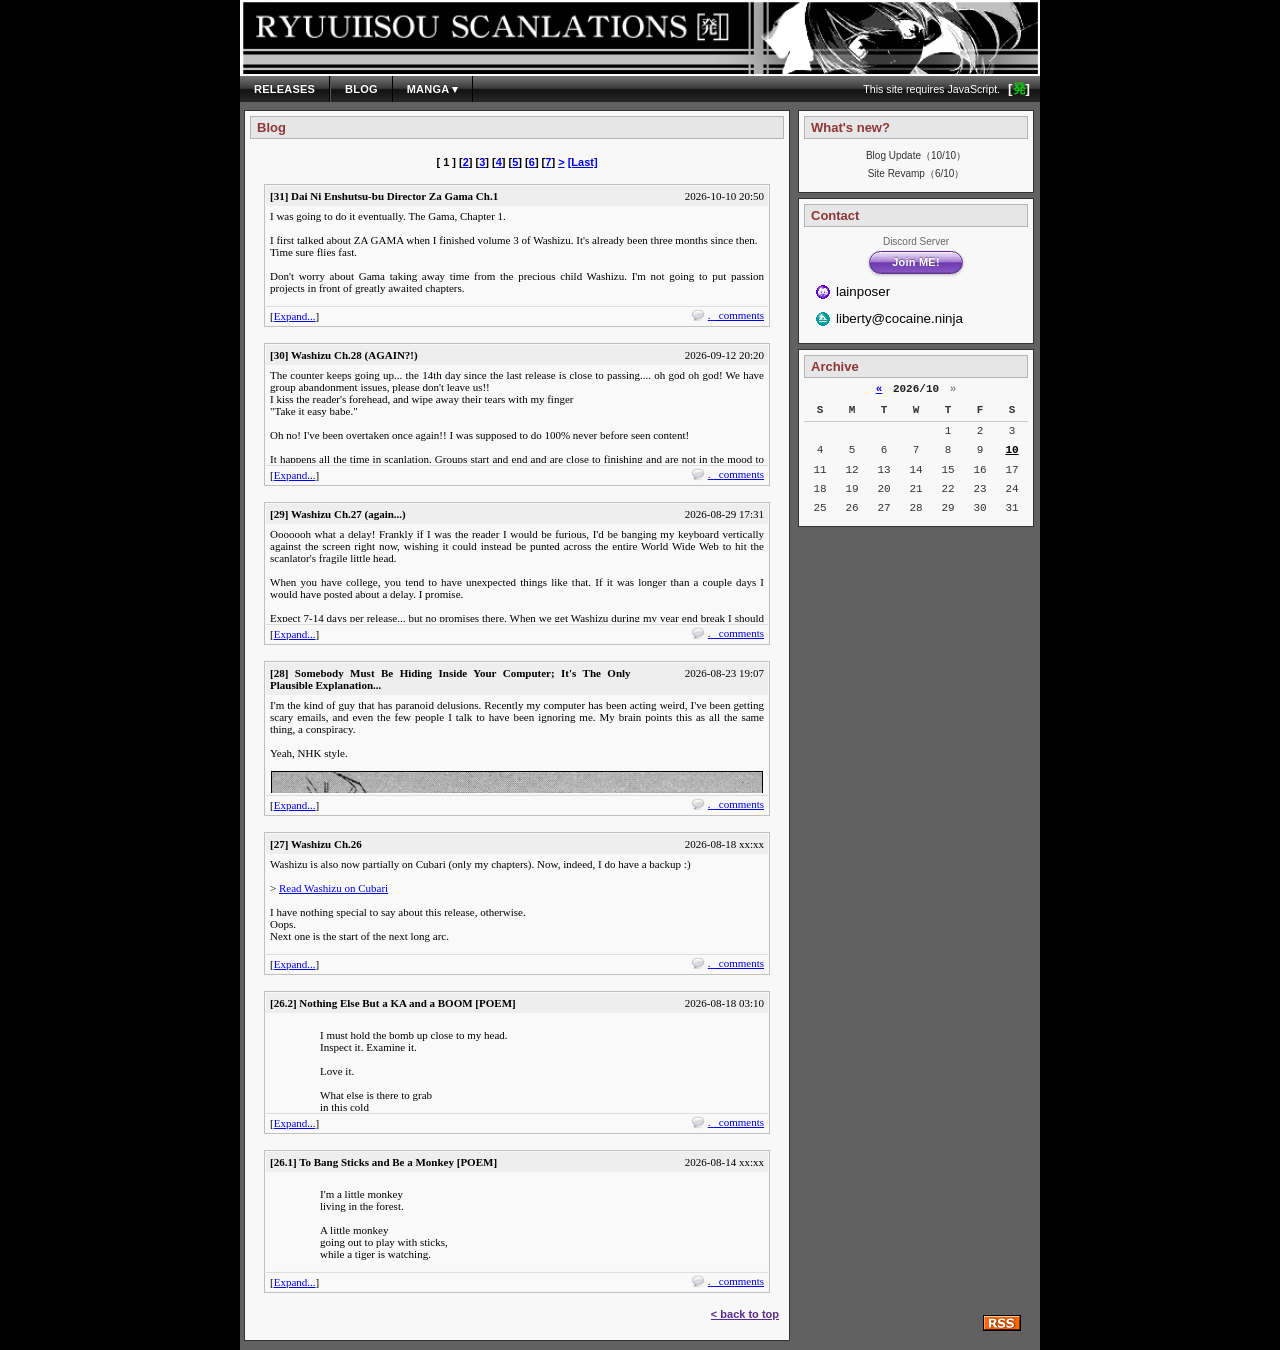
==== commit 4d1c08e9: "blog readded & gama 1" ====
--- a/gbook/index.html
+++ b/gbook/index.html
@@ -1,64 +1,292 @@
-<!DOCTYPE HTML PUBLIC "-//W3C//DTD HTML 4.01 Transitional//EN">
-<html lang="ja">
+<!DOCTYPE html PUBLIC "-//W3C//DTD HTML 4.01//EN" "http://www.w3.org/TR/htm/strict.dtd">
+<html lang="en">
 <head>
-<meta http-equiv="Content-Type" content="text/html; charset=UTF-8">
-<title>Not Found - Microsoft Internet Explorer</title>
-<style type="text/css">
-body {
-	font-family: "MS PGothic", "MS UI Gothic", sans-serif;
-	font-size: 12pt;
-	background-color: #FFFFFF;
-	color: #000000;
-	margin: 15px;
-}
-h1 {
-	font-size: 24pt;
-	margin: 0px 0px 1px 0px;
-}
-p {
-	margin: 0px;
-}
-hr {
-	border: 0px;
-	height: 2px;
-	border-top: 1px solid #808080;
-	border-bottom: 1px solid #FFFFFF;
-	margin: 20px 0px;
-}
-em {
-	font-style: italic;
-}
-a {
-	color: #0000EE;
-}
-a:hover {
-	color: #EE0000;
-}
-</style>
+  <meta http-equiv="Content-Type" content="text/html; charset=UTF-8">
+  <meta name="viewport" content="width=device-width, initial-scale=1.0">
+  <title>BLOG - RYUUIISOU SCANLATIONS</title>
+  <link rel="shortcut icon" href="../favicon.ico">
+  <link rel="stylesheet" type="text/css" href="../BASIC/design_01.css">
+  <script type="text/javascript">var ROOT_PATH = '../';</script>
+  <script type="text/javascript" src="../BASIC/lupin.js"></script>
+  <script type="text/javascript" src="../BASIC/musumekko.js"></script>
+  <script type="text/javascript" src="../BASIC/zawa.js"></script>
+  <style type="text/css">
+a:link, a:visited{
+color: #0000EE;
+text-decoration: underline;
+}
+
+a:hover{
+color: #551A8B;
+text-decoration: underline;
+}
+
+a.plnk:link, a.plnk:visited{
+color: #5b2d8e;
+text-decoration: underline;
+}
+
+a.plnk:hover{
+color: #8450c0;
+text-decoration: underline;
+}
+
+#nav a.nb{
+color: #ffffff;
+text-decoration: none;
+}
+
+#nav a.nb:hover{
+color: #ffffff;
+text-decoration: none;
+}
+
+.nb-menu a{
+color: #dddddd;
+text-decoration: none;
+}
+
+.nb-menu a:hover{
+color: #ffffff;
+text-decoration: none;
+}
+
+.blog-wrap{
+position: relative;
+display: flex;
+flex-direction: row;
+align-items: flex-start;
+gap: 8px;
+width: 100%;
+box-sizing: border-box;
+min-height: 450px;
+padding-bottom: 0;
+}
+
+.blog-main{
+width: 546px;
+flex-shrink: 0;
+box-sizing: border-box;
+}
+
+.blog-main .content{
+padding: 5px;
+box-sizing: border-box;
+}
+
+#bk{
+padding: 14px 14px 0 14px;
+}
+
+#bk img{
+border: 1px solid #000000;
+}
+
+#bk a{
+color: #0000EE;
+text-decoration: underline;
+}
+
+#bk a:hover{
+color: #551A8B;
+text-decoration: underline;
+}
+
+.blog-back{
+text-align: right;
+margin-bottom: 15px;
+margin-right: 5px;
+font: 700 11px/100% 'Lucida Grande', 'MS PGothic', sans-serif;
+}
+
+.blog-side{
+width: 236px;
+flex-shrink: 0;
+box-sizing: border-box;
+}
+
+.blog-side .content{
+margin-bottom: 5px;
+}
+
+#news-box{
+padding: 4px 2px;
+text-align: center;
+}
+
+#f5{
+font: 400 10px/180% "MS PGothic", "MS UI Gothic", Verdana, sans-serif;
+color: #333333;
+text-align: center;
+margin: 0;
+padding: 0;
+word-break: break-all;
+visibility: hidden;
+}
+
+.cal-table{
+width: 100%;
+border-collapse: collapse;
+font: 400 11px/140% "MS Gothic", "MS PGothic", monospace, sans-serif;
+color: #333333;
+margin: 4px 0 2px 0;
+}
+
+.cal-table caption{
+font-weight: bold;
+font-size: 11px;
+padding-bottom: 4px;
+color: #222222;
+}
+
+.cal-nav{
+color: #0000EE;
+text-decoration: underline;
+font-weight: bold;
+padding: 0 4px;
+}
+
+.cal-nav:hover{
+color: #551A8B;
+}
+
+.cal-dim{
+color: #888888;
+padding: 0 4px;
+font-weight: bold;
+}
+
+.cal-table th{
+text-align: center;
+font-weight: bold;
+padding: 2px 0;
+border-bottom: 1px solid #cccccc;
+color: #333333;
+}
+
+.cal-table td{
+text-align: center;
+padding: 2px 0;
+color: #333333;
+}
+
+.cal-post{
+font-weight: bold;
+text-decoration: underline;
+color: #000000;
+}
+
+#rss-btn{
+display: block;
+position: absolute;
+bottom: 15px;
+right: 0;
+width: 236px;
+text-align: right;
+box-sizing: border-box;
+padding-right: 15px;
+z-index: 100;
+}
+
+#rss-btn img{
+width: 36px;
+height: 14px;
+border: 1px solid #000000;
+display: inline-block;
+image-rendering: pixelated;
+vertical-align: bottom;
+}
+
+@media (max-width: 820px) {
+
+.blog-wrap{
+flex-direction: column;
+padding-bottom: 10px;
+}
+
+.blog-main{
+width: 100%;
+}
+
+.blog-side{
+width: 100%;
+}
+
+#rss-btn{
+position: static;
+width: 100%;
+text-align: right;
+padding-top: 6px;
+}
+
+}
+  </style>
 </head>
-<body topmargin="15" bgcolor="#FFFFFF" text="#000000">
-
-<h1>Not Found、あるいは能登半島。</h1>
-<p id="path-display">The requested URL /gbook/ was not found.</p>
-
-<p style="margin-top: 15px;">Where's my homo-blog, you say (DA TO)? It's in <a href="POST.TXT">POST.TXT</a>.</p>
-
-<p style="margin-top: 10px;">JK, that's my rudimentary database for static file hosting service known as GITHUB.COM!</p>
-
-<p style="margin-top: 10px;">Any important annoucements happen on the pin in the front page. As for the blog, it might come back... one day. I don't know really. ;-P</p>
-
-<p style="margin-top: 10px;">Sorry for all those (population: 0?) who enjoyed it...<br>
-It's not like it's dead forever though.</p>
-
-<hr>
-<p><em>Thank you for join us!</em></p>
-
-<script type="text/javascript">
-(function() {
-    var path = window.location.pathname || "/gbook/";
-    document.getElementById("path-display").innerHTML = "The requested URL " + path + " was not found.";
-})();
-</script>
+<body>
+
+<div class="main">
+
+  <div class="top">
+    <a href="../">
+      <img width="800" height="80" src="../cg/ban.jpg" alt="RYUUIISOU SCANLATIONS" title="RYUUIISOU SCANLATIONS">
+    </a>
+  </div>
+
+  <div id="nav">
+    <a href="../" class="nb">RELEASES</a><a href="./" class="nb">BLOG</a><div class="nb-dd">
+      <a href="javascript:void(0);" class="nb">MANGA &#9662;</a>
+      <div class="nb-menu">
+        <a href="https://mangadex.org/title/01e6296c-9c0f-4329-8854-036aec11595b/washizu-enma-s-mahjong" target="_blank">Washizu: Enma no Touhai (MD)</a>
+        <a href="https://cubari.moe/read/gist/cmF3L2FsbGdyZWVuamFuL3dhc2hpenUvbWFpbi9XYXNoaXp1Lmpzb24/" target="_blank">Washizu: Enma no Touhai (Cubari)</a>
+      </div>
+    </div>
+    <span id="nht">[<span style="color: rgb(7, 207, 7);">&#30330;</span>]</span>
+    <span id="njs">This site requires JavaScript.</span>
+  </div>
+
+  <div class="maincont">
+    <div class="blog-wrap">
+
+      <div class="blog-main">
+        <div class="content">
+          <div class="mainheader">Blog</div>
+          <div id="bk"></div>
+          <div class="blog-back"><a href="javascript:window.scrollTo(0,0);" class="plnk">&lt; back to top</a></div>
+        </div>
+      </div>
+
+      <div class="blog-side">
+        <div class="content">
+          <div class="mainheader">What's new?</div>
+          <div id="news-box"><p id="f5">&nbsp;</p></div>
+        </div>
+
+        <div class="content">
+          <div class="mainheader">Contact</div>
+          <div id="ct">
+            <center>
+              <font size="1" color="#666666">Discord Server</font><br>
+              <button id="aq" style="margin-top: 2px;" onclick="window.open('https://discord.gg/XPMNrYJjXY', '_blank')">Join ME!</button>
+            </center>
+            <p><img src="../cg/icon_discord.png" alt="Discord"> lainposer</p>
+            <p><img src="../cg/icon_mail.png" alt="Mail"> liberty@cocaine.ninja</p>
+          </div>
+        </div>
+
+        <div class="content">
+          <div class="mainheader">Archive</div>
+          <div id="cal-box"></div>
+        </div>
+
+        <div id="rss-btn">
+          <a href="rss.xml"><img src="../cg/rss.png" width="36" height="14" alt="RSS"></a>
+        </div>
+      </div>
+
+    </div>
+  </div>
+
+</div>
 
 </body>
 </html>
--- a/BASIC/design_01.css
+++ b/BASIC/design_01.css
@@ -0,0 +1,1038 @@
+body{
+padding: 0;
+margin: 0;
+background-color: #000000;
+font-size: 12pt;
+font-family: Tahoma, Arial, Helvetica, sans-serif;
+overflow-x: hidden;
+}
+
+a{
+color: #A12E2E;
+text-decoration: none;
+}
+
+a:hover{
+color: #D48700;
+}
+
+input, textarea, select{
+font-family: Arial, Tahoma, sans-serif;
+font-size: 12px;
+border: 1px solid #C9C9C9;
+background-color: #ECECEC;
+box-sizing: border-box;
+padding: 2px 4px;
+}
+
+img{
+border: 0;
+}
+
+form{
+padding: 0;
+margin: 0;
+}
+
+.main{
+position: relative;
+width: 800px;
+margin: 0 auto;
+background-color: #616161;
+}
+
+.top{
+border-bottom: 2px solid white;
+height: 74px;
+width: 800px;
+overflow: hidden;
+}
+
+.top img{
+width: 800px;
+height: 80px;
+display: block;
+}
+
+#nav{
+background-color: #2a2a2a;
+background-image: url(../cg/nav_bg.png);
+background-repeat: repeat-x;
+background: linear-gradient(to bottom,
+    rgba(255,255,255,0.25), rgba(255,255,255,0.08) 48%,
+    rgba(255,255,255,0.0) 49%, rgba(255,255,255,0.03)),
+    linear-gradient(to bottom,
+    #444, #2a2a2a 45%, #111 55%, #222);
+height: 26px;
+line-height: 26px;
+padding: 0;
+width: 800px;
+margin-bottom: 8px;
+position: relative;
+box-sizing: border-box;
+}
+
+a.nb{
+float: left;
+display: block;
+color: #fff;
+text-decoration: none;
+padding: 0 14px;
+height: 26px;
+line-height: 26px;
+font: 700 11px/26px "Lucida Grande", "MS PGothic", sans-serif;
+text-shadow: 0 -1px 1px rgba(0,0,0,0.35);
+letter-spacing: 0.02em;
+background: transparent;
+border-right: 1px solid #000;
+border-left: 1px solid #555;
+box-sizing: border-box;
+cursor: pointer;
+}
+
+.nb-dd .nb{
+display: block;
+color: #fff;
+text-decoration: none;
+padding: 0 14px;
+height: 26px;
+line-height: 26px;
+font: 700 11px/26px "Lucida Grande", "MS PGothic", sans-serif;
+text-shadow: 0 -1px 1px rgba(0,0,0,0.35);
+letter-spacing: 0.02em;
+background: transparent;
+border-right: 1px solid #000;
+border-left: 1px solid #555;
+box-sizing: border-box;
+cursor: pointer;
+}
+
+a.nb:first-child{
+border-left: none;
+}
+
+a.nb:hover, .nb-dd:hover .nb{
+background-color: #333;
+background: linear-gradient(to bottom,
+    rgba(255,255,255,0.15), rgba(255,255,255,0.05) 48%,
+    rgba(255,255,255,0.0) 49%, rgba(255,255,255,0.03)),
+    rgba(255,255,255,0.08);
+color: #fff;
+}
+
+a.nb:active{
+background-color: #111;
+background: linear-gradient(to bottom,
+    rgba(255,255,255,0.1), rgba(255,255,255,0.02) 48%,
+    rgba(255,255,255,0.0) 49%, rgba(255,255,255,0.01)),
+    linear-gradient(to bottom,
+    #2a2a2a, #1a1a1a 45%, #050505 55%, #111);
+box-shadow: inset 0 2px 3px rgba(0,0,0,0.3),
+    inset 0 -1px 0 rgba(0,0,32,0.15);
+}
+
+.nb-dd{
+float: left;
+display: block;
+position: relative;
+height: 26px;
+margin-left: 0;
+}
+
+.nb-menu{
+display: none;
+position: absolute;
+top: 26px;
+left: 0;
+min-width: 230px;
+background: #1e1e1e;
+border: 1px solid #000;
+border-top: 1px solid #555;
+box-shadow: 0 4px 10px rgba(0,0,0,0.7);
+z-index: 9999;
+}
+
+.nb-dd:hover .nb-menu{
+display: block;
+}
+
+.nb-menu a{
+display: block;
+padding: 6px 12px;
+color: #ddd;
+font: 700 11px/16px "Lucida Grande", "MS PGothic", sans-serif;
+text-decoration: none;
+border-bottom: 1px solid #2d2d2d;
+background: #1e1e1e;
+white-space: nowrap;
+}
+
+.nb-menu a:hover{
+background-color: #333333;
+color: #ffffff;
+text-decoration: none;
+}
+
+.nb-menu a:last-child{
+border-bottom: none;
+}
+
+#nht{
+float: right;
+padding-right: 10px;
+color: #fff;
+font: 700 10pt/26px "MS PGothic", Verdana, sans-serif;
+}
+
+#njs{
+float: right;
+padding-right: 8px;
+color: #fff;
+font: 400 8pt/26px "MS PGothic", Verdana, sans-serif;
+}
+
+.maincont{
+position: relative;
+left: 4px;
+top: 0;
+width: 792px;
+padding-bottom: 4px;
+}
+
+.content{
+width: 100%;
+background: #F8F8F8;
+border: 1px solid #333;
+padding: 5px;
+margin-bottom: 5px;
+font-family: Arial, Tahoma, sans-serif;
+font-size: 12px;
+box-sizing: border-box;
+}
+
+.content .header{
+background-color: #ECECEC;
+font-family: Arial, Tahoma, sans-serif;
+color: black;
+padding: 3px 6px;
+border: 1px solid #C9C9C9;
+font-weight: bold;
+font-size: 13px;
+}
+
+.mainheader{
+background-color: #E6E6E6;
+color: #8F3535;
+font-family: Arial, Tahoma, sans-serif;
+padding: 3px 6px;
+border: 1px solid #B4B4B4;
+margin-bottom: 4px;
+font-weight: bold;
+font-size: 13px;
+}
+
+.chatboxheader{
+background-color: #E6E6E6;
+color: #8F3535;
+font-family: Arial, Tahoma, sans-serif;
+padding: 3px 6px;
+border: 1px solid #B4B4B4;
+font-weight: bold;
+font-size: 13px;
+}
+
+#rel{
+width: 100%;
+border-collapse: collapse;
+font: 400 12px/120% "MS PGothic", Arial, sans-serif;
+margin-bottom: 0;
+}
+
+#rel th{
+color: #000;
+font-weight: bold;
+text-align: left;
+padding: 1px 6px;
+border: 1px solid #ddd;
+line-height: 100%;
+font-size: 12px;
+background-color: #eaeaea;
+background: linear-gradient(to bottom,
+    rgba(255,255,255,0.7), rgba(255,255,255,0.3) 48%,
+    rgba(255,255,255,0.0) 49%, rgba(255,255,255,0.1)),
+    linear-gradient(to bottom,
+    #f8f8f8, #eaeaea 45%, #ddd 55%, #e4e4e4);
+box-shadow: inset 0 1px 0 rgba(255,255,255,0.8);
+}
+
+#rel th:nth-child(2),
+#rel th:nth-child(3){
+text-align: center;
+}
+
+#rel td{
+border: 1px solid #ddd;
+padding: 1px 6px;
+line-height: 100%;
+font-size: 12px;
+background-color: #FFFFFF;
+}
+
+#rel td:nth-child(2),
+#rel td:nth-child(3){
+text-align: center;
+}
+
+#rel tr:hover td{
+background-color: #f8f8f8;
+}
+
+#rel a{
+color: #228b22;
+text-decoration: underline;
+}
+
+#rel a:hover{
+color: #006400;
+}
+
+.vol-panel{
+border: 1px solid #C9C9C9;
+background: #FFFFFF;
+margin-bottom: 8px;
+}
+
+.vol-panel:last-child{
+margin-bottom: 0;
+}
+
+.vol-head{
+background-color: #ECECEC;
+color: #000000;
+font-family: Arial, Tahoma, sans-serif;
+font-size: 12px;
+font-weight: bold;
+padding: 3px 6px;
+border-bottom: 1px solid #C9C9C9;
+display: flex;
+justify-content: space-between;
+align-items: center;
+}
+
+.vol-name{
+color: #8F3535;
+font-weight: bold;
+}
+
+.vol-tag{
+font-size: 11px;
+font-weight: normal;
+color: #000000;
+}
+
+.vol-tag b{
+color: #000000;
+font-weight: bold;
+}
+
+.vol-body{
+display: flex;
+align-items: flex-start;
+padding: 5px;
+gap: 8px;
+background: #F8F8F8;
+min-height: 140px;
+box-sizing: border-box;
+}
+
+.vol-aside{
+flex-shrink: 0;
+width: 95px;
+text-align: center;
+}
+
+.vol-img{
+width: 95px;
+height: auto;
+max-height: 140px;
+object-fit: cover;
+display: block;
+border: 1px solid #B4B4B4;
+background-color: #ECECEC;
+box-shadow: 1px 1px 2px rgba(0,0,0,0.15);
+}
+
+.vol-main{
+flex-grow: 1;
+min-width: 0;
+}
+
+.vol-table{
+width: 100%;
+border-collapse: collapse;
+font: 400 12px/120% "MS PGothic", Arial, sans-serif;
+margin: 0;
+background: #FFFFFF;
+}
+
+.vol-table th{
+color: #000000;
+font-weight: bold;
+text-align: left;
+padding: 1px 6px;
+border: 1px solid #ddd;
+line-height: 100%;
+font-size: 12px;
+background-color: #eaeaea;
+background: linear-gradient(to bottom,
+    rgba(255,255,255,0.7), rgba(255,255,255,0.3) 48%,
+    rgba(255,255,255,0.0) 49%, rgba(255,255,255,0.1)),
+    linear-gradient(to bottom,
+    #f8f8f8, #eaeaea 45%, #ddd 55%, #e4e4e4);
+box-shadow: inset 0 1px 0 rgba(255,255,255,0.8);
+}
+
+.vol-table th:nth-child(2),
+.vol-table th:nth-child(3){
+text-align: center;
+}
+
+.vol-table td{
+border: 1px solid #ddd;
+padding: 1px 6px;
+line-height: 100%;
+font-size: 12px;
+background-color: #FFFFFF;
+}
+
+.vol-table td:nth-child(2),
+.vol-table td:nth-child(3){
+text-align: center;
+}
+
+.vol-table tr:hover td{
+background-color: #f8f8f8;
+}
+
+.vol-table a{
+color: #228b22;
+text-decoration: underline;
+}
+
+.vol-table a:hover{
+color: #006400;
+}
+
+.vol-note{
+font-size: 11px;
+color: #666666;
+margin-top: 4px;
+padding: 2px 4px;
+border-top: 1px dotted #ccc;
+}
+
+.vol-pagination{
+text-align: center;
+padding: 6px;
+margin-top: 6px;
+font-family: Arial, Tahoma, "MS PGothic", sans-serif;
+font-size: 12px;
+background-color: #ECECEC;
+border: 1px solid #C9C9C9;
+color: #000000;
+}
+
+.vol-pagination a.plnk{
+color: #5b2d8e;
+text-decoration: underline;
+}
+
+.vol-pagination a.plnk:hover{
+color: #8450c0;
+}
+
+.chatbox{
+width: 98%;
+border-collapse: collapse;
+margin-top: 3px;
+}
+
+.comments{
+border: 1px solid #C9C9C9;
+margin-top: 4px;
+}
+
+.comments td{
+vertical-align: top;
+padding: 4px;
+}
+
+div.hide{
+margin: 0px 20px 0px 20px;
+display: none;
+}
+
+div.sticky{
+background: #eee url([data-uri]) 99% 5% no-repeat;
+border: dashed 1px #cccccc;
+padding: 8px 10px;
+margin-bottom: 5px;
+}
+
+div.post-headline h2{
+margin: 0;
+padding: 0;
+font-size: 16px;
+max-width: 93%;
+text-align: justify;
+}
+
+div.post-headline h2 a{
+color: #666666;
+text-decoration: none;
+}
+
+div.post-headline h2 a:hover{
+color: #000000;
+text-decoration: none;
+}
+
+div.post-bodycopy p{
+margin: 0.6em 0;
+padding: 0;
+display: block;
+line-height: 1.45;
+font-size: 12px;
+}
+
+div.post-bodycopy img{
+max-width: 100%;
+height: auto;
+}
+
+div.post-footer{
+clear: both;
+display: block;
+margin: 0;
+padding: 4px 6px;
+background: #eeeeee;
+color: #666666;
+line-height: 18px;
+font-size: 11px;
+}
+
+#foot{
+text-align: center;
+padding: 5px 6px;
+margin-bottom: 0;
+font: 400 12px/120% Arial, Tahoma, sans-serif;
+color: #666666;
+}
+
+#foot a{
+color: #444444;
+text-decoration: none;
+padding: 0 4px;
+}
+
+#foot a:hover{
+color: #A12E2E;
+text-decoration: underline;
+}
+
+#foot .sep{
+color: #999999;
+}
+
+#pm{
+text-align: left;
+color: #000;
+font: 400 10pt/180% "MS PGothic", "Georgia", serif;
+padding: 18px 40px 22px 50px;
+margin: 0 15px 15px 15px;
+white-space: pre-line;
+border: 4px double #000;
+}
+
+#sig{
+display: block;
+margin-top: 12px;
+text-align: right;
+font-style: italic;
+}
+
+#ct{
+font: 400 10pt/180% "MS PGothic", Verdana, sans-serif;
+color: #000;
+padding: 2px 10px 4px 10px;
+}
+
+#ct center{
+margin: 0 0 6px 0;
+line-height: 1.2;
+}
+
+#ct p{
+display: flex;
+align-items: center;
+gap: 6px;
+margin: 0 0 3px 0;
+padding: 0 2px;
+}
+
+#ct img{
+width: 14px;
+height: 14px;
+border: none;
+image-rendering: pixelated;
+}
+
+#aq{
+display: inline-block;
+appearance: none;
+-webkit-appearance: none;
+cursor: pointer;
+font: 700 11px/100% "Lucida Grande", "MS PGothic", sans-serif;
+color: #fff;
+text-shadow: 0 -1px 1px rgba(0,0,0,0.35);
+letter-spacing: 0.02em;
+padding: 5px 22px;
+border-radius: 16px;
+border: 1px solid #5b2d8e;
+background-color: #9260c8;
+background-image: url(../cg/btn_bg.png);
+background-repeat: repeat-x;
+background: linear-gradient(to bottom,
+    rgba(255,255,255,0.75), rgba(255,255,255,0.15) 48%,
+    rgba(255,255,255,0.0) 49%, rgba(255,255,255,0.05)),
+    linear-gradient(to bottom,
+    #b88cde, #9260c8 45%, #6d3aaf 55%, #8450c0);
+box-shadow: inset 0 1px 0 rgba(255,255,255,0.55),
+    inset 0 -1px 0 rgba(0,0,32,0.15),
+    0 1px 3px rgba(0,0,0,0.25);
+}
+
+#aq:hover{
+background-color: #a070d8;
+background-image: url(../cg/btn_hover.png);
+background-repeat: repeat-x;
+background: linear-gradient(to bottom,
+    rgba(255,255,255,0.85), rgba(255,255,255,0.20) 48%,
+    rgba(255,255,255,0.0) 49%, rgba(255,255,255,0.08)),
+    linear-gradient(to bottom,
+    #c9a0ea, #a070d8 45%, #7d4abf 55%, #9460d0);
+}
+
+#aq:active{
+background-color: #6d3a9a;
+background-image: url(../cg/btn_active.png);
+background-repeat: repeat-x;
+background: linear-gradient(to bottom,
+    rgba(255,255,255,0.4), rgba(255,255,255,0.05) 48%,
+    rgba(255,255,255,0.0) 49%, rgba(255,255,255,0.02)),
+    linear-gradient(to bottom,
+    #5a2b85, #6d3a9a 45%, #4a2170 55%, #5d2f8a);
+box-shadow: inset 0 2px 3px rgba(0,0,0,0.3),
+    inset 0 -1px 0 rgba(0,0,32,0.15);
+}
+
+.komebox{
+display: none;
+margin-top: 2px;
+border-top: 1px solid #ddd;
+background: #ffffff;
+padding: 2px 0 0 0;
+}
+
+.container{
+font: 11px/1.2 "MS PGothic", "Lucida Grande", Verdana, sans-serif;
+color: #000000;
+}
+
+.thread{
+max-height: 350px;
+overflow-y: auto;
+margin-bottom: 2px;
+padding: 0;
+}
+
+.res{
+margin-bottom: 3px;
+padding-bottom: 3px;
+border-bottom: 1px solid #f0f0f0;
+}
+
+.td1{
+display: flex;
+gap: 6px;
+align-items: flex-start;
+}
+
+.res:last-child{
+border-bottom: none;
+margin-bottom: 0;
+padding-bottom: 0;
+}
+
+.iimg{
+width: 28px;
+height: 28px;
+border-radius: 0;
+flex-shrink: 0;
+object-fit: cover;
+background: #eee;
+border: 1px solid #ccc;
+}
+
+.resin{
+flex: 1;
+min-width: 0;
+text-align: left;
+}
+
+.komebox .header{
+display: flex;
+justify-content: space-between;
+align-items: baseline;
+margin-bottom: 1px;
+background: none;
+border: none;
+padding: 0;
+}
+
+.komebox .name{
+font-weight: bold;
+font-size: 11px;
+color: #5b2d8e;
+}
+
+.timef{
+font: 10px monospace, sans-serif;
+color: #888888;
+}
+
+.resb{
+color: #555555;
+text-decoration: underline;
+}
+
+.kombody{
+font-size: 11px;
+color: #111111;
+line-height: 1.25;
+word-break: break-word;
+}
+
+.nodata{
+color: #888888;
+font: italic 11px Verdana, sans-serif;
+padding: 6px 0;
+text-align: center;
+}
+
+.postform{
+border-top: 1px solid #ddd;
+background: #f9f9f9;
+padding: 2px 0 0 0;
+margin-top: 2px;
+}
+
+.inrow{
+display: flex;
+gap: 3px;
+margin-bottom: 2px;
+align-items: center;
+}
+
+.in{
+font: 10px/14px Verdana, sans-serif;
+padding: 0 3px;
+border: 1px solid #ccc;
+background: #ffffff;
+color: #000;
+box-sizing: border-box;
+height: 16px;
+}
+
+.inname{
+width: 90px;
+}
+
+.inimg{
+flex: 1;
+}
+
+.palette{
+display: flex;
+gap: 2px;
+align-items: center;
+}
+
+.swatch{
+width: 12px;
+height: 12px;
+cursor: pointer;
+border: 1px solid #ccc;
+box-sizing: border-box;
+}
+
+.paletteon{
+border: 1px solid #000;
+box-shadow: 0 0 0 1px #fff inset;
+}
+
+.textarea{
+width: 100%;
+min-height: 16px;
+height: 16px;
+font: 10px/14px Verdana, sans-serif;
+padding: 0 3px;
+border: 1px solid #ccc;
+background: #ffffff;
+color: #000;
+resize: none;
+overflow: hidden;
+box-sizing: border-box;
+}
+
+.postact{
+margin-top: 0;
+margin-bottom: 0;
+padding-top: 2px;
+text-align: right;
+}
+
+.submitb{
+appearance: none;
+-webkit-appearance: none;
+cursor: pointer;
+font: 700 11px/100% "Lucida Grande", "MS PGothic", sans-serif;
+color: #000000;
+padding: 3px 12px;
+border-radius: 0;
+margin-top: -1px;
+border: 1px solid #bbb;
+background-color: #ffffff;
+background-image: linear-gradient(to bottom, rgba(255,255,255,0.9), rgba(255,255,255,0.4) 48%, rgba(235,235,235,0.1) 49%, rgba(255,255,255,0.5)), linear-gradient(to bottom, #ffffff, #eeeeee 45%, #e0e0e0 55%, #f5f5f5);
+box-shadow: inset 0 1px 0 rgba(255,255,255,0.9), 0 1px 2px rgba(0,0,0,0.15);
+}
+
+.submitb:hover{
+border-color: #999;
+background-color: #f7f7f7;
+}
+
+.submitb:active{
+box-shadow: inset 0 1px 3px rgba(0,0,0,0.2);
+}
+
+.smsg{
+font: italic 10px Verdana, sans-serif;
+margin-right: 2px;
+}
+
+.tree{
+margin-left: 14px;
+padding-left: 14px;
+margin-top: 2px;
+position: relative;
+}
+
+.tree .res{
+border-bottom: none;
+margin-bottom: 3px;
+padding-bottom: 0;
+}
+
+.tree .td1{
+position: relative;
+}
+
+.tree .res .td1::before{
+content: '';
+position: absolute;
+top: 0;
+left: -14px;
+width: 1px;
+height: calc(100% + 3px);
+background: #e0e0e0;
+}
+
+.tree .res:last-child > .td1::before{
+height: 14px;
+}
+
+.tree .td1::after{
+content: '';
+position: absolute;
+top: 14px;
+left: -14px;
+width: 10px;
+height: 1px;
+background: #e0e0e0;
+}
+
+.openres{
+font-size: 9px;
+color: #555555;
+text-decoration: none;
+margin-left: 4px;
+}
+
+.yameb{
+font: 10px Verdana, sans-serif;
+color: #cc0000;
+text-decoration: none;
+margin-left: 2px;
+margin-right: 6px;
+vertical-align: middle;
+}
+
+.yameb:hover{
+text-decoration: underline;
+}
+
+.admdel{
+font-size: 9px;
+color: #cc0000;
+text-decoration: none;
+margin-left: 4px;
+}
+
+.admdel:hover{
+text-decoration: underline;
+}
+
+.spoiler{
+background: #000;
+color: #000;
+cursor: pointer;
+padding: 0 2px;
+}
+
+.spoileron{
+color: #fff;
+}
+
+@media (max-width: 820px) {
+
+.main{
+width: 100%;
+box-sizing: border-box;
+}
+
+.top{
+width: 100%;
+height: auto;
+}
+
+.top img{
+width: 100%;
+height: auto;
+display: block;
+}
+
+#nav{
+width: 100%;
+box-sizing: border-box;
+}
+
+.nb-menu{
+min-width: 180px;
+max-width: 90vw;
+}
+
+.maincont{
+left: 0;
+width: 100%;
+box-sizing: border-box;
+padding: 0 4px 4px 4px;
+}
+
+.vol-head{
+flex-wrap: wrap;
+gap: 3px 6px;
+padding: 3px 5px;
+}
+
+.vol-name{
+font-size: 11px;
+}
+
+.vol-tag{
+font-size: 10px;
+}
+
+.vol-body{
+display: flex;
+flex-direction: row;
+align-items: flex-start;
+gap: 6px;
+padding: 4px;
+min-height: 0;
+}
+
+.vol-aside{
+width: 56px;
+flex-shrink: 0;
+text-align: center;
+}
+
+.vol-img{
+width: 56px;
+height: auto;
+max-height: 88px;
+object-fit: cover;
+display: block;
+}
+
+.vol-main{
+flex-grow: 1;
+min-width: 0;
+}
+
+.vol-table{
+font-size: 11px;
+}
+
+.vol-table th,
+.vol-table td{
+padding: 1px 3px;
+font-size: 11px;
+}
+
+.vol-table th:nth-child(2),
+.vol-table td:nth-child(2){
+width: 78px !important;
+text-align: center;
+white-space: nowrap;
+font-size: 10px;
+}
+
+.vol-table th:nth-child(3),
+.vol-table td:nth-child(3){
+width: 46px !important;
+text-align: center;
+white-space: nowrap;
+font-size: 10px;
+}
+
+.content table{
+width: 100%;
+}
+
+#foot{
+font-size: 11px;
+line-height: 160%;
+padding: 4px 2px;
+}
+
+}
+
+@media (max-width: 414px) {
+
+#njs{
+display: none;
+}
+
+}
